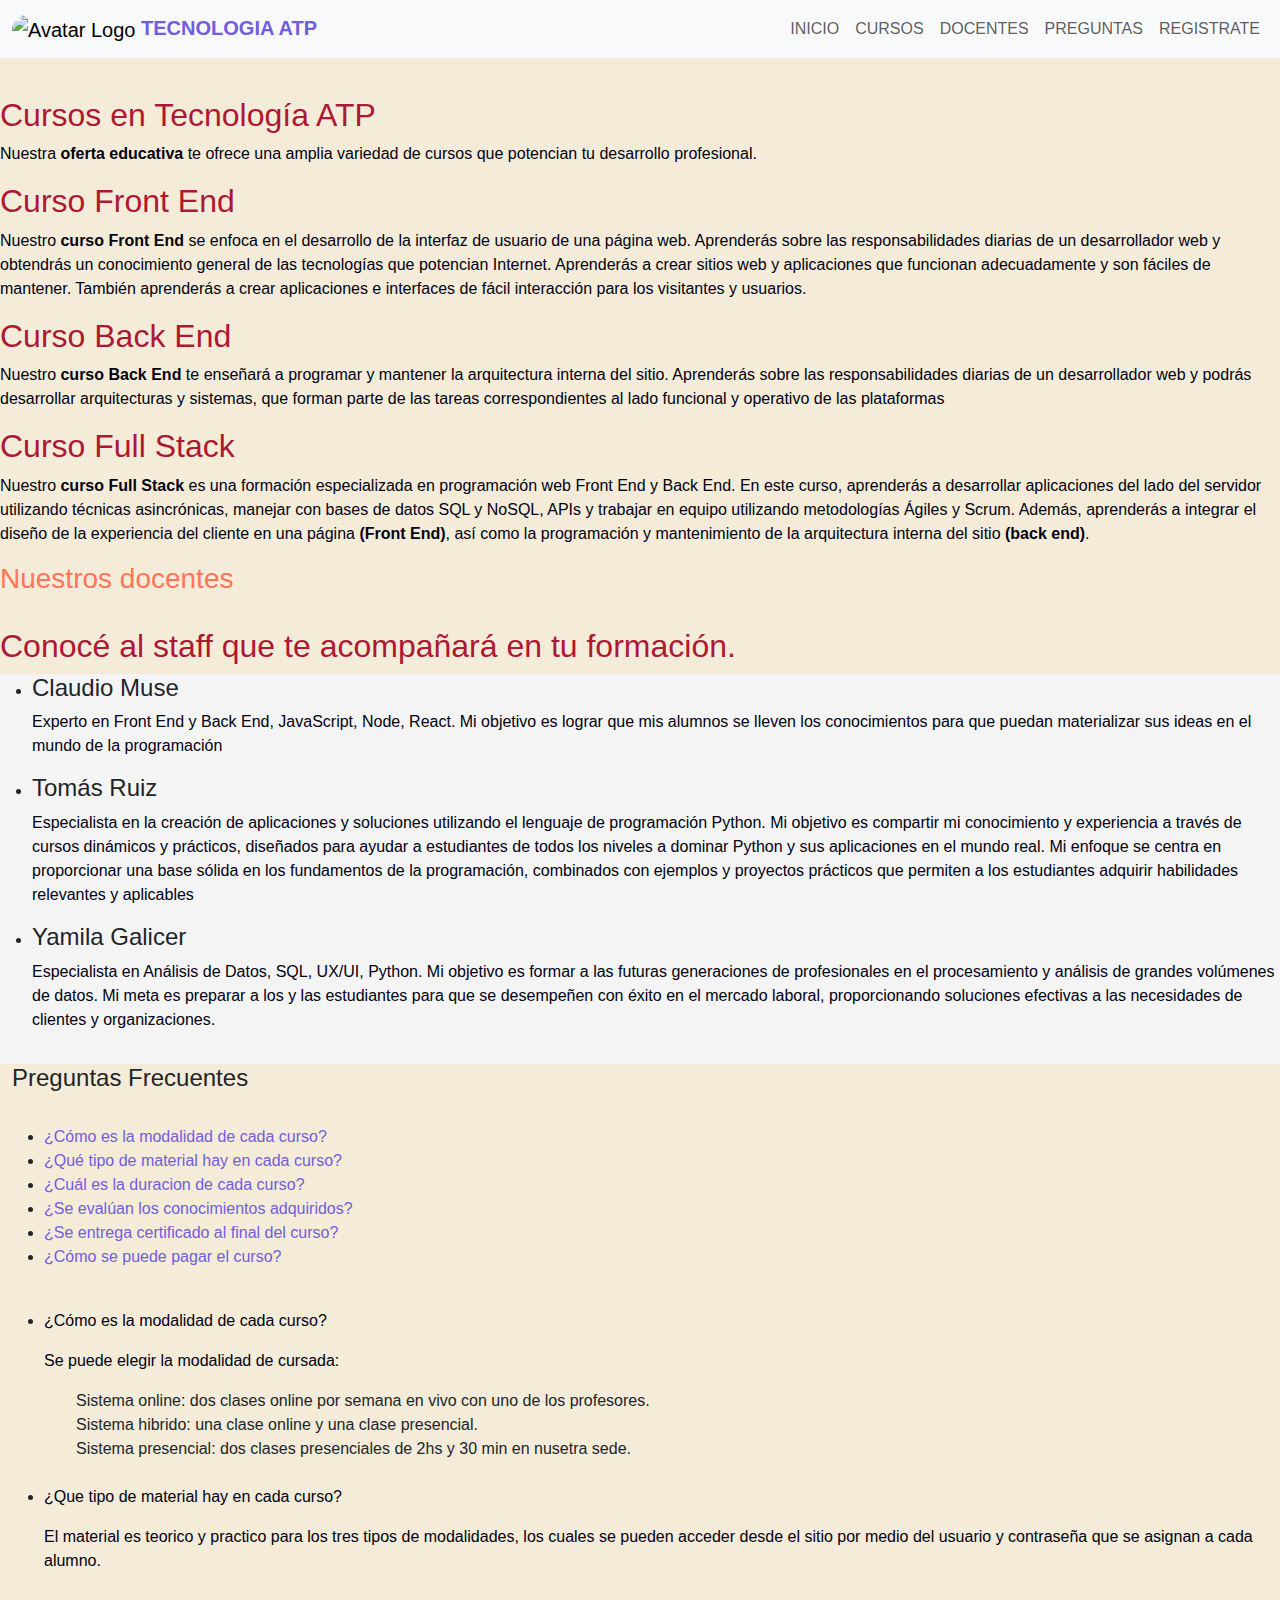
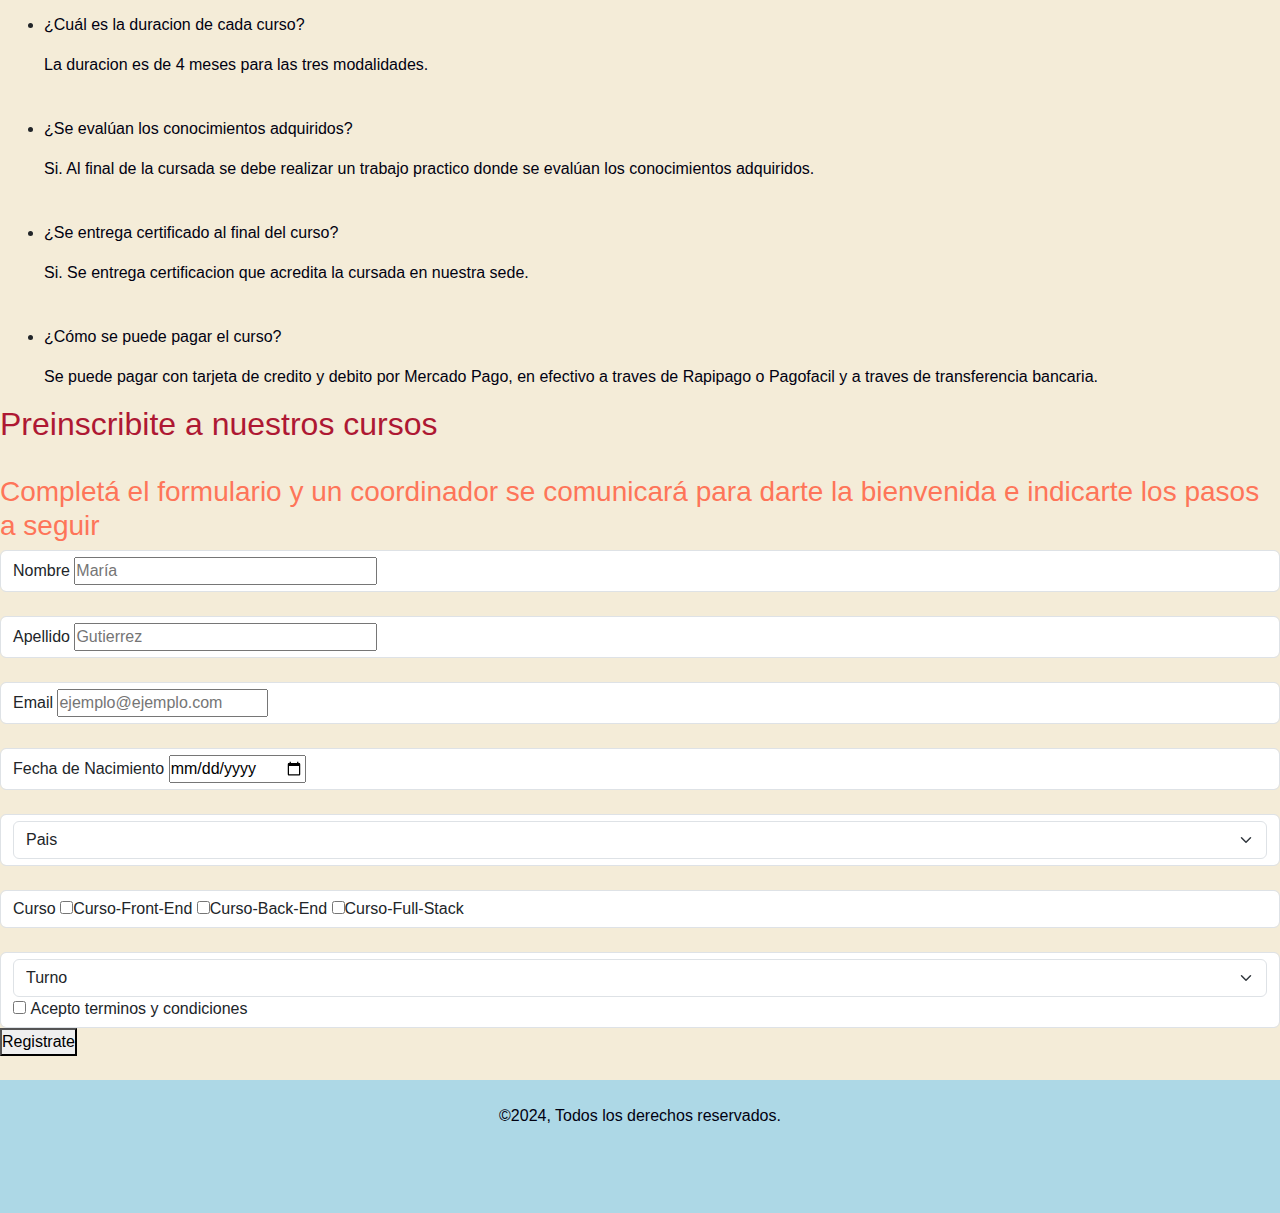
==== index.html @ 26090bb9 "Add files via upload" ====
<!DOCTYPE html>
<html lang="en">
<head>
    <meta charset="UTF-8">
    <meta name="viewport" content="width=device-width, initial-scale=1.0">
    
    <!--Iconos-->
    <link rel="icon" type="image/x-icon" href="./favicon_io/favicon.ico">
    <!--Iconos de Font Awesome-->
    <link rel="stylesheet" href="https://cdnjs.cloudflare.com/ajax/libs/font-awesome/6.5.2/css/all.min.css" integrity="sha512-SnH5WK+bZxgPHs44uWIX+LLJAJ9/2PkPKZ5QiAj6Ta86w+fsb2TkcmfRyVX3pBnMFcV7oQPJkl9QevSCWr3W6A==" crossorigin="anonymous" referrerpolicy="no-referrer" />
    <!--GoogleFonts-->
    <link rel="preconnect" href="https://fonts.googleapis.com">
    <link rel="preconnect" href="https://fonts.gstatic.com" crossorigin>
    <link href="https://fonts.googleapis.com/css2?family=League+Spartan:wght@800&display=swap" rel="stylesheet">
   <!--Bootstrap y JavaScript-->
   <link href="https://cdn.jsdelivr.net/npm/bootstrap@5.3.3/dist/css/bootstrap.min.css" rel="stylesheet">
   <script src="https://cdn.jsdelivr.net/npm/bootstrap@5.3.3/dist/js/bootstrap.bundle.min.js"></script>
   <script src="js/validarForm.js"></script>
    <!--CSS-->
    <link rel="stylesheet" href="css/style.css">
    
    
    
    <title>Tecnologia ATP -Inicio-</title>
</head>
<!--Barra de navegacion-->
<nav class="navbar navbar-expand-sm bg-light navbar-light" >
    <div class="container-fluid">
        <a class="navbar-brand" href="#">
        <img src="./favicon_io/favicon.ico" alt="Avatar Logo" style="width:40px;" class="rounded-pill"> 
        <span class="navbar-text">TECNOLOGIA ATP</span>
        </a>
        <!--Links-->
        <ul class="navbar-nav">
            <li class="nav-item">
              <a class="nav-link" href="#">INICIO</a>
            </li>
            <li class="nav-item">
              <a class="nav-link" href="#Cursos">CURSOS</a>
            </li>
            <li class="nav-item">
              <a class="nav-link" href="#Docentes">DOCENTES</a>
            </li>
            <li class="nav-item">
                <a class="nav-link" href="#Preguntas-frecuentes">PREGUNTAS</a>
            </li>
            <li class="nav-item">
                <a class="nav-link" href="#Registrate">REGISTRATE</a>
            </li>
          </ul>

    </div>
    </nav>
    <br>
    <br>
    <br>
    <br>
   
    <main>
        <section id="Cursos">
            <a name="Cursos"></a>
            <div>
                <h2>Cursos en Tecnología ATP</h2>
                <p>Nuestra <strong>oferta educativa</strong> te ofrece una amplia variedad de cursos que potencian tu desarrollo profesional.</p>
            </div>
            <div>
                <h2>Curso Front End</h2>
                <p>Nuestro <strong>curso Front End</strong> se enfoca en el desarrollo de la interfaz de usuario de una página web. Aprenderás sobre las responsabilidades diarias de un desarrollador web y obtendrás un conocimiento general de las tecnologías que potencian Internet. Aprenderás a crear sitios web y aplicaciones que funcionan adecuadamente y son fáciles de mantener. También aprenderás a crear aplicaciones e interfaces de fácil interacción para los visitantes y usuarios.</p> 
            </div>
            <div>
                <h2>Curso Back End</h2>
                <p>Nuestro <strong>curso Back End</strong> te enseñará a programar y mantener la arquitectura interna del sitio. Aprenderás sobre las responsabilidades diarias de un desarrollador web y podrás desarrollar arquitecturas y sistemas, que forman parte de las tareas correspondientes al lado funcional y operativo de las plataformas</p>
            </div>
            <div>
                <h2>Curso Full Stack</h2>
                <p>Nuestro <strong>curso Full Stack</strong> es una formación especializada en programación web Front End y Back End. En este curso, aprenderás a desarrollar aplicaciones del lado del servidor utilizando técnicas asincrónicas, manejar con bases de datos SQL y NoSQL, APIs y trabajar en equipo utilizando metodologías Ágiles y Scrum. Además, aprenderás a integrar el diseño de la experiencia del cliente en una página <strong>(Front End)</strong>, así como la programación y mantenimiento de la arquitectura interna del sitio <strong>(back end)</strong>.</p>
            </div>
        </section>
        <section id="Docentes">
            <a name="Docentes"></a>
            <h3>Nuestros docentes</h3>
            <br>
            <h2>Conocé al staff que te acompañará en tu formación.</h2>
            <div class="docentes">
            <ul>
                <li>
                    <h4>Claudio Muse</h4>
                    <p>Experto en Front End y Back End, JavaScript, Node, React. Mi objetivo es lograr que mis alumnos se lleven los conocimientos para que puedan materializar sus ideas en el mundo de la programación</p>
                </li>
                <li>
                    <h4>Tomás Ruiz</h4>
                    <p>Especialista en la creación de aplicaciones y soluciones utilizando el lenguaje de programación Python. Mi objetivo es compartir mi conocimiento y experiencia a través de cursos dinámicos y prácticos, diseñados para ayudar a estudiantes de todos los niveles a dominar Python y sus aplicaciones en el mundo real. Mi enfoque se centra en proporcionar una base sólida en los fundamentos de la programación, combinados con ejemplos y proyectos prácticos que permiten a los estudiantes adquirir habilidades relevantes y aplicables</p>
                </li>
                <li>
                    <h4>Yamila Galicer</h4>
                    <p>Especialista en Análisis de Datos, SQL, UX/UI, Python. Mi objetivo es formar a las futuras generaciones de profesionales en el procesamiento y análisis de grandes volúmenes de datos. Mi meta es preparar a los y las estudiantes para que se desempeñen con éxito en el mercado laboral, proporcionando soluciones efectivas a las necesidades de clientes y organizaciones.</p>
                </li>
            </ul>
                </div>
        </section>
        <section id="Preguntas-frecuentes">
            <!-- Preguntas frecuentes-->

    <div class="container-fluid">
        <h4>Preguntas Frecuentes</h4>
        <br>
        <ul>
            <li><a href="#mod">¿Cómo es la modalidad de cada curso?</a></li>
            <li><a href="#mat">¿Qué tipo de material hay en cada curso?</a></li>
            <li><a href="#dur">¿Cuál es la duracion de cada curso?</a></li>
            <li><a href="#ev">¿Se evalúan los conocimientos adquiridos?</a></li>
            <li><a href="#cert">¿Se entrega certificado al final del curso?</a></li>
            <li><a href="#pago">¿Cómo se puede pagar el curso?</a></li>

        </ul>
    </div>
    <br>
    <div class="container-fluid">
        <ul>
            <li><p id="mod">¿Cómo es la modalidad de cada curso?</p>
                <p>Se puede elegir la modalidad de cursada: </p>
                <ul>Sistema online: dos clases online por semana en vivo con uno de los profesores.</ul>
                <ul>Sistema hibrido: una clase online y una clase presencial. </ul>
                <ul>Sistema presencial: dos clases presenciales de 2hs y 30 min en nusetra sede.</ul>
            </li>
            <br>
            <li><p id="mat">¿Que tipo de material hay en cada curso?</p>
                <p>El material es teorico y practico para los tres tipos de modalidades, 
                    los cuales se pueden acceder desde el sitio por medio del usuario y contraseña
                    que se asignan a cada alumno.</p>
            </li>
            <br>
            <li><p id="dur">¿Cuál es la duracion de cada curso?</p>
                <p>La duracion es de 4 meses para las tres modalidades.</p>
            </li>
            <br>
            <li><p id="ev">¿Se evalúan los conocimientos adquiridos?</p>
                <p>Si. Al final de la cursada se debe realizar un trabajo practico
                   donde se evalúan los conocimientos adquiridos.</p>
            </li>
            <br>
            <li><p id="cert">¿Se entrega certificado al final del curso?</p>
                <p>Si. Se entrega certificacion que acredita la cursada en nuestra sede.</p>
            </li>
            <br>
            <li><p id="pago">¿Cómo se puede pagar el curso?</p>
                <p>Se puede pagar con tarjeta de credito y debito por Mercado Pago, en efectivo
                   a traves de Rapipago o Pagofacil y a traves de transferencia bancaria.</p>
            </li>
        </ul>
    </div>
        </section>
        <section id="Registrate">
            <a name="Registrate"></a>
            <h2>Preinscribite a nuestros cursos</h2>
            <br>
            <h3>Completá el formulario y un coordinador se comunicará para darte la bienvenida e indicarte los pasos a seguir</h3>
            <form action="#" id="formregister" method="GET" novalidate>
                <div class="form-control">
                    <label for="firstname">Nombre</label>
                    <input size="30" type="text" name="firstname" id="firstname" placeholder="María" required>
                   </div>
                    <div class="error" id="error-firstname"></div>
                        <br>
                    <div class="form-control">
                        <label>Apellido</label>
                        <input size="30" type="text" name="lastname" id="lastname" placeholder="Gutierrez" required>
                       </div>
                       <div class="error" id="error-lastname" ></div>
                <br>
                       <div class="form-control">
                           <label>Email</label>
                           <input type="email" name="email" id="email" placeholder="ejemplo@ejemplo.com" required>
                       </div>
                       <div class="error" id="error-email"></div>
                <br>
                       <div class="form-control">
                        <label id="birthdate">Fecha de Nacimiento</label>
                        <input type="date" name="birthdate" id="birthdate" required>
                       </div>
                       <div class="error" id="error-birthdate"></div>
                           <br>
                       <div class="form-control">
                           <select name="country" id="country" class="form-select">
                           <option value="">Pais</option>
                           <option value="AR">Argentina</option>
                           <option value="BO">Bolivia</option>
                           <option value="BR">Brasil</option>
                           <option value="CH">Chile</option>
                           <option value="CO">Colombia</option>
                           <option value="EC">Ecuador</option>
                           <option value="PY">Paraguay</option>
                           <option value="PE">Peru</option>
                           <option value="UY">Uruguay</option>
                           <option value="VE">Venezuela</option>
                       </select>
                       </div>
                           <br>
                       <div class="form-control">
                        <label id="course">Curso</label>
                        <input type="checkbox" name="Curso-Front-End" value="1">Curso-Front-End
                        <input type="checkbox" name="Curso-Back-End" value="2">Curso-Back-End
                        <input type="checkbox" name="Curso-Full-Stack" value="3">Curso-Full-Stack
                       </div>
                       <div class="error" id="error-course"></div>  
                    </div>
                <br>
                    <div class="form-control">
                        <select name="turno" id="turno" class="form-select">
                        <option value="">Turno</option>
                        <option value="mañana">mañana</option>
                        <option value="tarde">tarde</option>
                        <option value="noche">noche</option>
                    </div>
                            <br>
                    <div class="form-control">
                        <label id="consulta">Consulta</label>
                        <textarea name="comentario" rows="10" cols="40">Escribe tu consulta...</textarea>
                        </div>
                       <div class="form-terms">
                           <div class="terms">
                               <input type="checkbox" id="terms">
                               <label for="terms">Acepto terminos y condiciones</label>
                           </div>
                       </div>
                       <button type="submit">Registrate</button>
            </form>
        </section>
    </main>

    <br>
<!--Footer-->

<footer class="footer">
    <br>
<div class="footer-content">
    <p>&copy;2024, Todos los derechos reservados.</p>
</div>  
<!-- Iconos de las redes sociales-->                
    <div class="footer-icons">
        <ul>
        <!--Facebook-->
        <i class="fa-brands fa-facebook"></i>
        <!--Whatsapp-->   
        <i class="fa-brands fa-whatsapp"></i>
        <!--Twitter-->
        <i class="fa-brands fa-twitter"></i>
        <!--Instagram-->
        <i class="fa-brands fa-instagram"></i>
        </ul>
    </div>


</footer>

</body>
</html>
---- css/style.css ----
:root{
    --bg-color:#f4ecd8;
    --primary-color:#725cdf ;
    --secondary-color:#010111;
    --third-color:#ae1833;
    --third-bis-color:#fe7559;
    --bg-input-color:#f4f4f4;
}

body{
    background-color: #f4ecd8;
}

*{
    margin: 0;
    padding: 0;
    box-sizing: border-box;
    font-family: Roboto, 'Open Sans', sans-serif;
}
a{
    text-decoration: none;
    color:#725cdf;
}
h1{
    background-color: #f4f4f4;
    color:#010111;
    font-size: 2vb;
    .league-spartan-<uniquifier> {
        font-family: "League Spartan", sans-serif;
        font-optical-sizing: auto;
        font-weight: 800;
        font-style: normal;
      }
}
h2{
    color:#ae1833;
}
h3{
    color:#fe7559;
}
p{
    color:#010111;
}
.docentes{
    display: flex;
    list-style:none;
    gap: 60px;
    flex-wrap:wrap;
    background-color:#f4f4f4;
}

/* Estilos aplicados al header-navbar */

.navbar{
  position: fixed;
  top: 0;
  width: 100%;
}

.navbar-text{
    text-decoration: none;
    color:#725cdf !important;
    text-align: left;
    font-weight: bold;
    
}

/* Estilos que se aplican al footer */

.footer {
    background-color: lightblue;
    
}

.footer-content {
    display:flex;
    justify-content: center; 
    align-items: center;
    
}

.footer-icons {
    
    display:flex;
    justify-content: center; 
    align-items: center;
    font-size: 35px;
    
}
.fa-brands {
    margin-left: 10px;
    margin-right: 10px;

}
 /* Colores de los iconos del footer*/

 .fa-facebook {
    color: blue;
}

.fa-whatsapp {
    color: green;
    
}

.fa-twitter {
    color: blue;
}

.fa-instagram {
    background: #d6249f;
    background: radial-gradient(circle at 30% 107%, #fdf497 0%, #fdf497 5%, #fd5949 45%,#d6249f 60%,#285AEB 90%);
    background-clip: text;
    -webkit-text-fill-color: transparent;
}
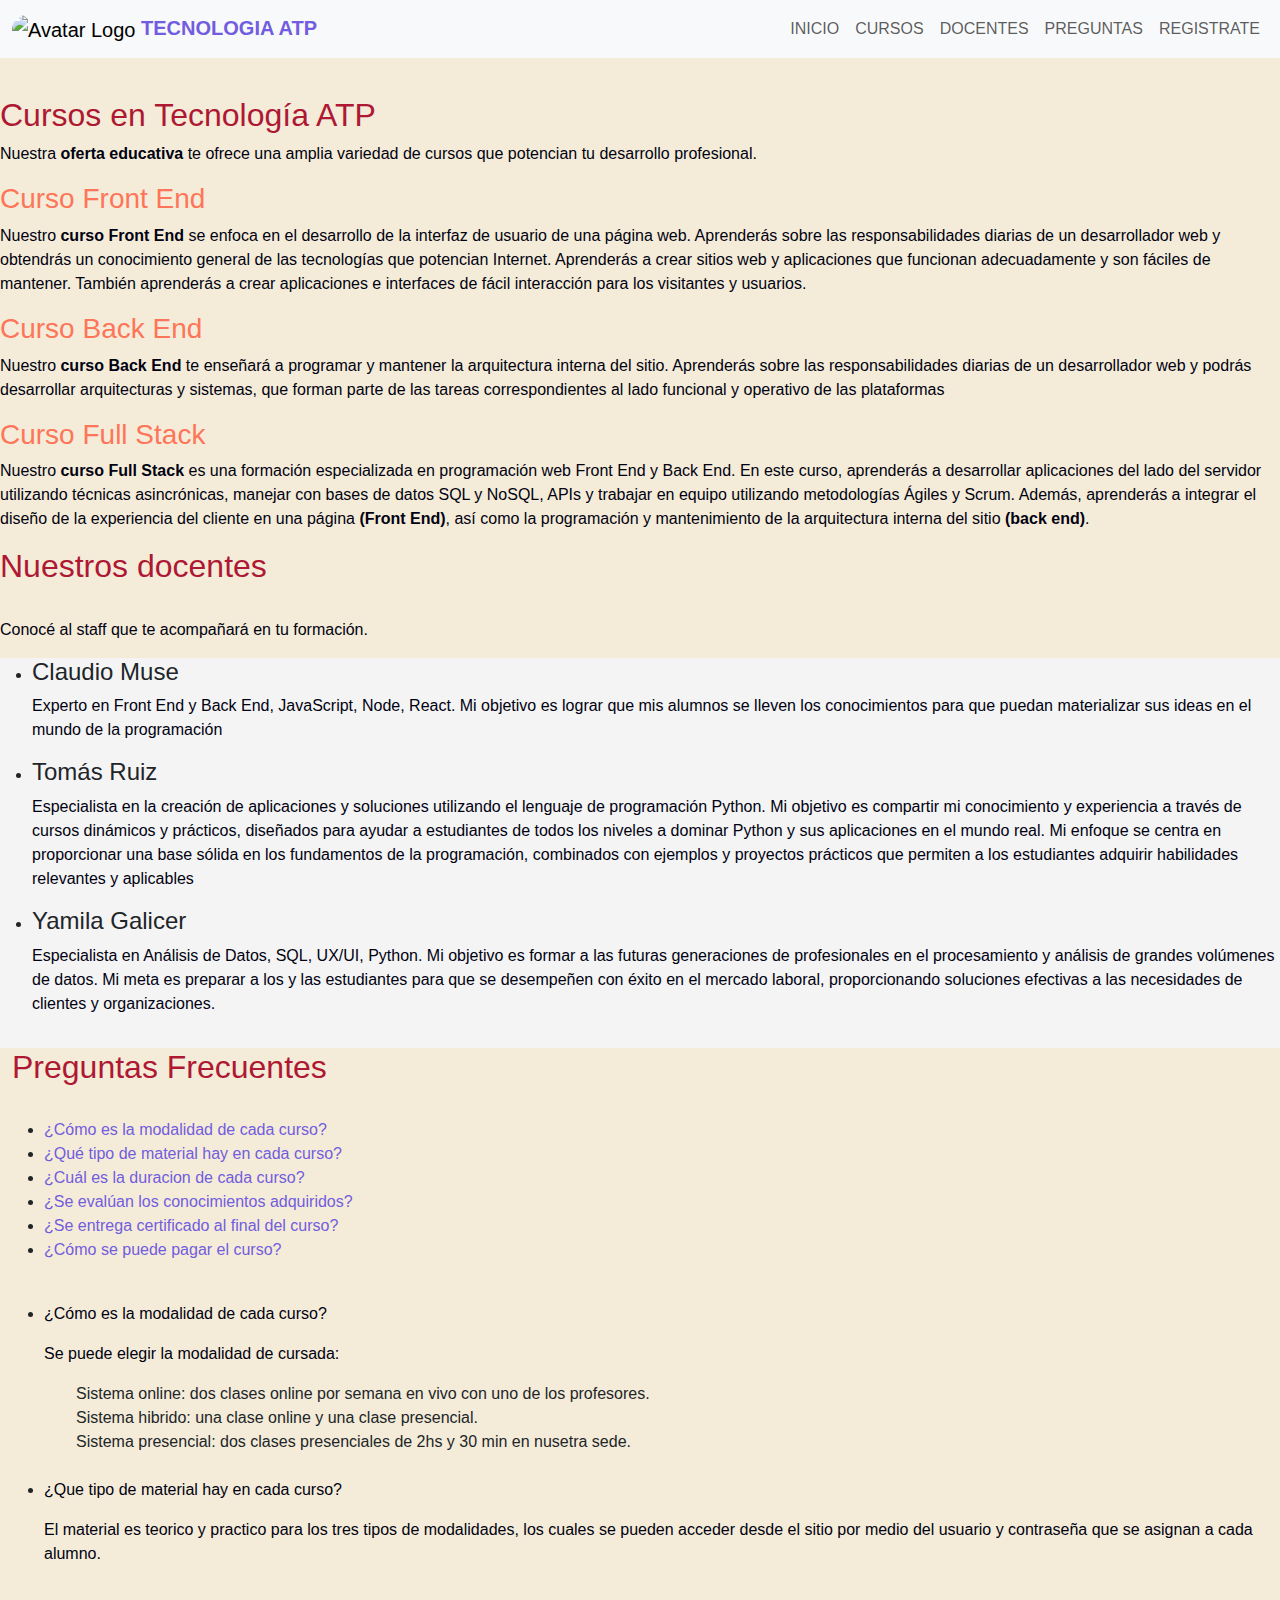
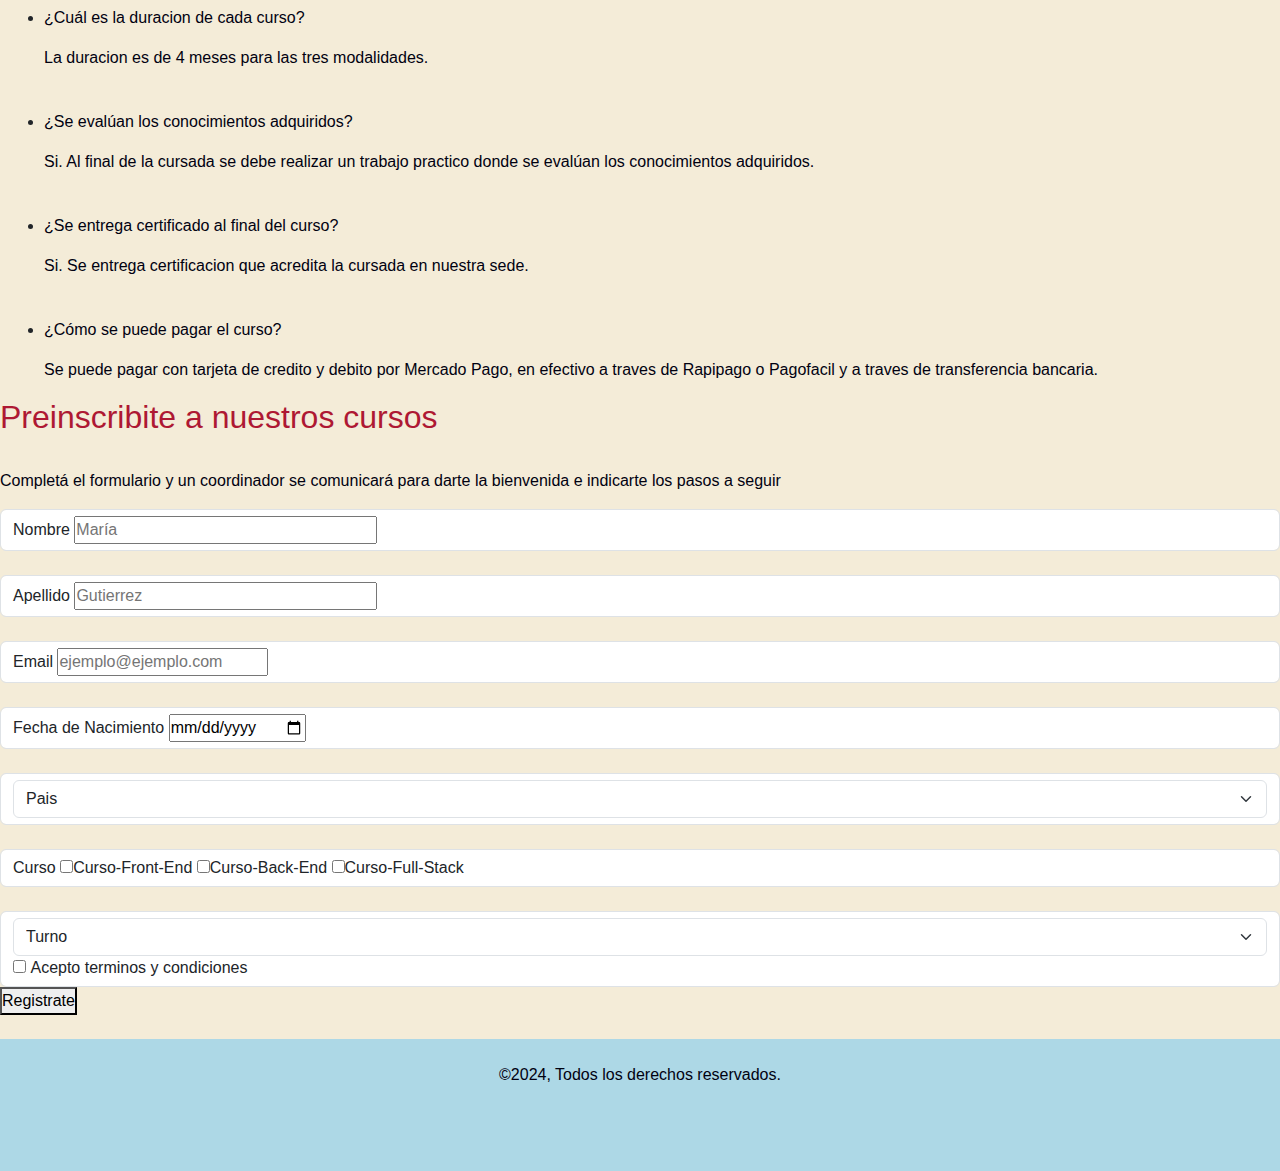
==== commit 4a00de86: "Update index.html" ====
--- a/index.html
+++ b/index.html
@@ -64,23 +64,23 @@
                 <p>Nuestra <strong>oferta educativa</strong> te ofrece una amplia variedad de cursos que potencian tu desarrollo profesional.</p>
             </div>
             <div>
-                <h2>Curso Front End</h2>
+                <h3>Curso Front End</h3>
                 <p>Nuestro <strong>curso Front End</strong> se enfoca en el desarrollo de la interfaz de usuario de una página web. Aprenderás sobre las responsabilidades diarias de un desarrollador web y obtendrás un conocimiento general de las tecnologías que potencian Internet. Aprenderás a crear sitios web y aplicaciones que funcionan adecuadamente y son fáciles de mantener. También aprenderás a crear aplicaciones e interfaces de fácil interacción para los visitantes y usuarios.</p> 
             </div>
             <div>
-                <h2>Curso Back End</h2>
+                <h3>Curso Back End</h3>
                 <p>Nuestro <strong>curso Back End</strong> te enseñará a programar y mantener la arquitectura interna del sitio. Aprenderás sobre las responsabilidades diarias de un desarrollador web y podrás desarrollar arquitecturas y sistemas, que forman parte de las tareas correspondientes al lado funcional y operativo de las plataformas</p>
             </div>
             <div>
-                <h2>Curso Full Stack</h2>
+                <h3>Curso Full Stack</h3>
                 <p>Nuestro <strong>curso Full Stack</strong> es una formación especializada en programación web Front End y Back End. En este curso, aprenderás a desarrollar aplicaciones del lado del servidor utilizando técnicas asincrónicas, manejar con bases de datos SQL y NoSQL, APIs y trabajar en equipo utilizando metodologías Ágiles y Scrum. Además, aprenderás a integrar el diseño de la experiencia del cliente en una página <strong>(Front End)</strong>, así como la programación y mantenimiento de la arquitectura interna del sitio <strong>(back end)</strong>.</p>
             </div>
         </section>
         <section id="Docentes">
             <a name="Docentes"></a>
-            <h3>Nuestros docentes</h3>
-            <br>
-            <h2>Conocé al staff que te acompañará en tu formación.</h2>
+            <h2>Nuestros docentes</h2>
+            <br>
+            <p>Conocé al staff que te acompañará en tu formación.</p>
             <div class="docentes">
             <ul>
                 <li>
@@ -102,7 +102,7 @@
             <!-- Preguntas frecuentes-->
 
     <div class="container-fluid">
-        <h4>Preguntas Frecuentes</h4>
+        <h2>Preguntas Frecuentes</h2>
         <br>
         <ul>
             <li><a href="#mod">¿Cómo es la modalidad de cada curso?</a></li>
@@ -154,7 +154,7 @@
             <a name="Registrate"></a>
             <h2>Preinscribite a nuestros cursos</h2>
             <br>
-            <h3>Completá el formulario y un coordinador se comunicará para darte la bienvenida e indicarte los pasos a seguir</h3>
+            <p>Completá el formulario y un coordinador se comunicará para darte la bienvenida e indicarte los pasos a seguir</p>
             <form action="#" id="formregister" method="GET" novalidate>
                 <div class="form-control">
                     <label for="firstname">Nombre</label>
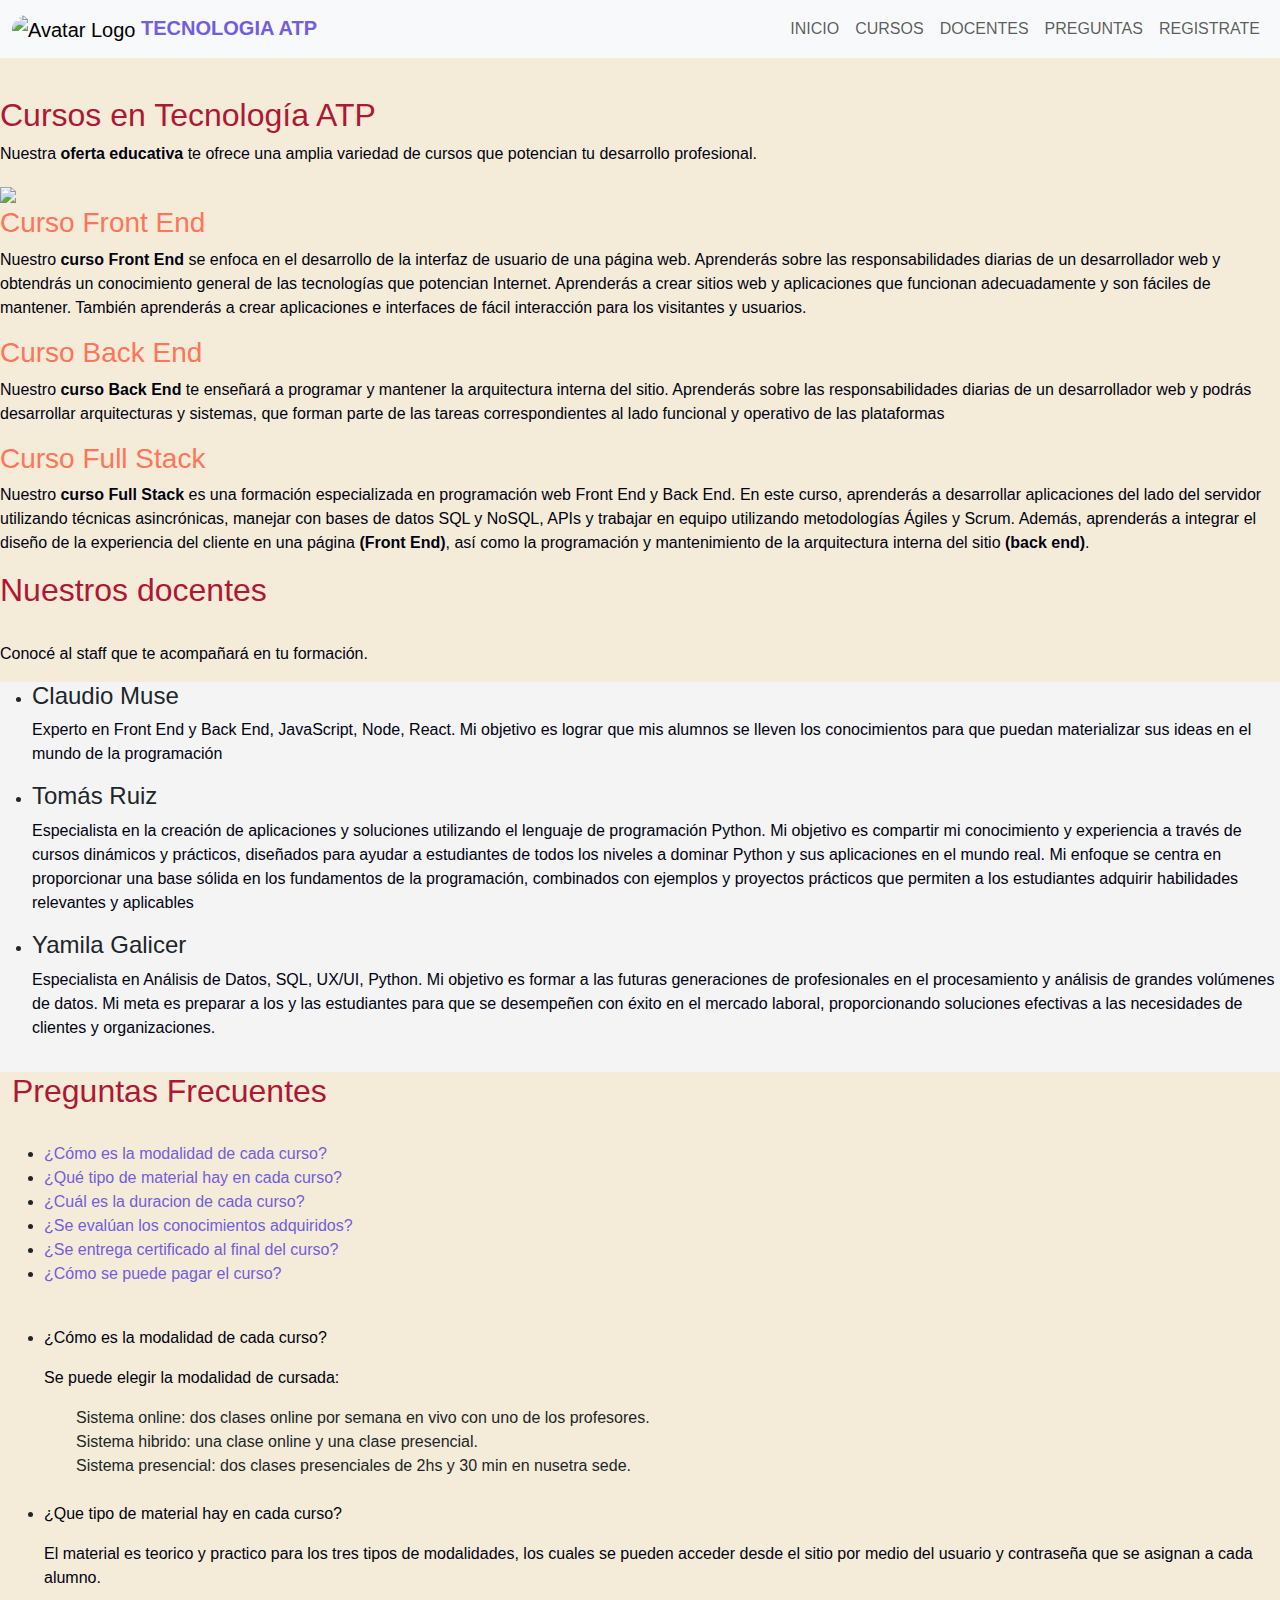
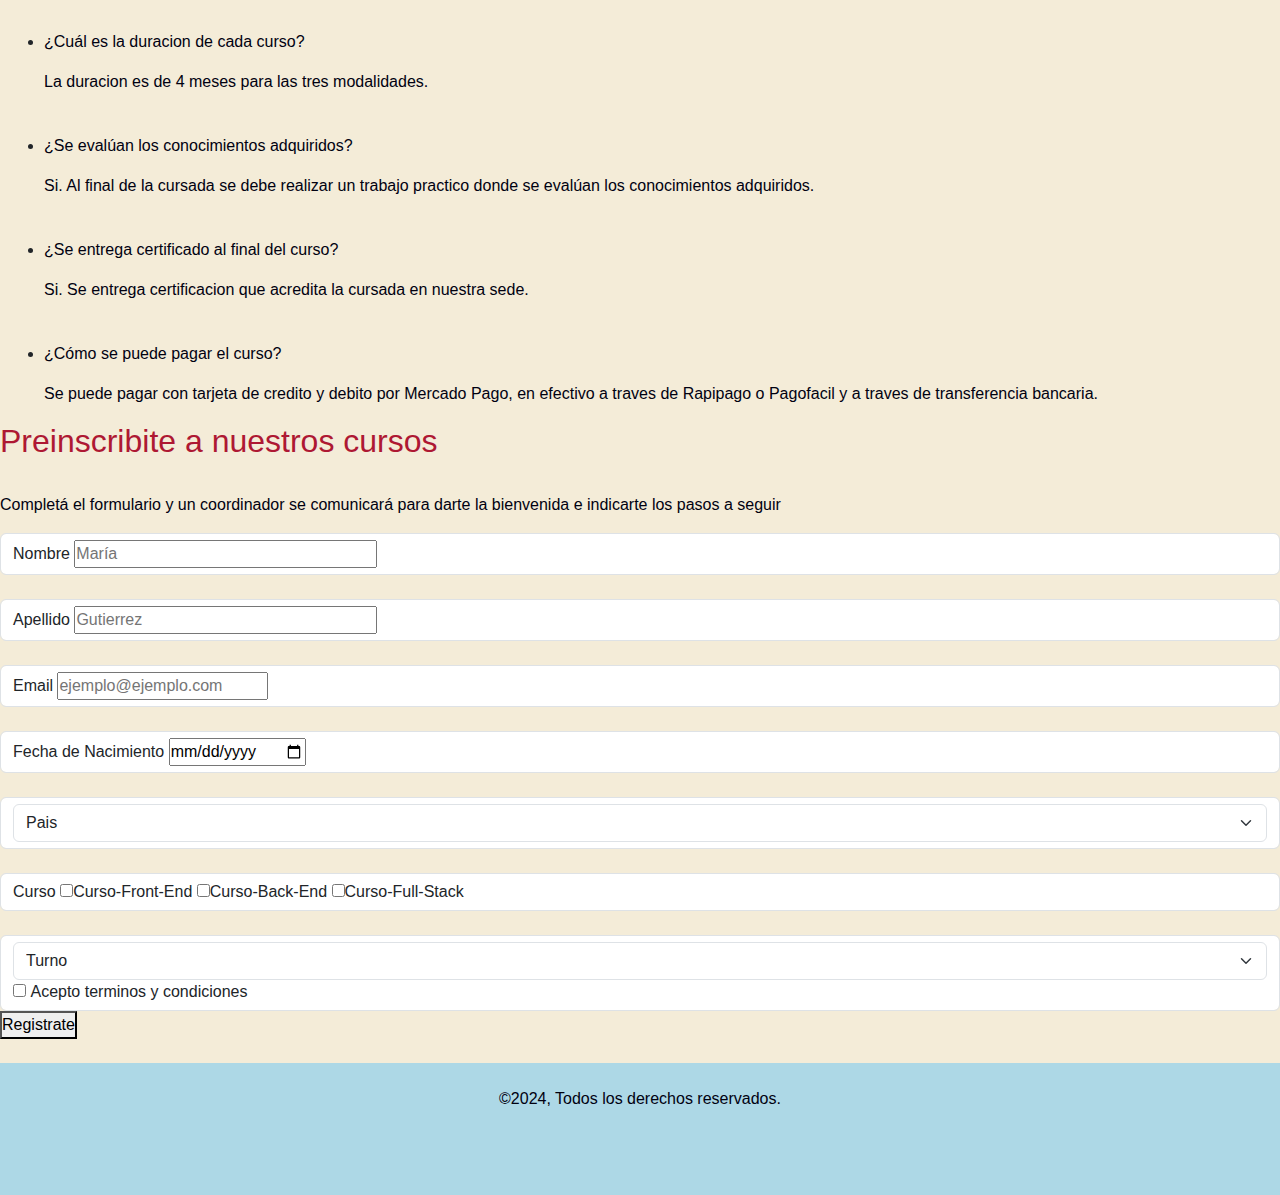
==== commit 488698c7: "Update index.html" ====
--- a/index.html
+++ b/index.html
@@ -62,6 +62,7 @@
             <div>
                 <h2>Cursos en Tecnología ATP</h2>
                 <p>Nuestra <strong>oferta educativa</strong> te ofrece una amplia variedad de cursos que potencian tu desarrollo profesional.</p>
+                <img src="https://cdn.pixabay.com/photo/2017/07/31/11/09/computer-2557299_1280.jpg"
             </div>
             <div>
                 <h3>Curso Front End</h3>
--- a/css/style.css
+++ b/css/style.css
@@ -12,7 +12,6 @@
 }
 
 *{
-    margin: 0;
     padding: 0;
     box-sizing: border-box;
     font-family: Roboto, 'Open Sans', sans-serif;
@@ -41,12 +40,25 @@
 p{
     color:#010111;
 }
+
+.cursos{
+    background-color:#f4ecd8;
+}
+
 .docentes{
     display: flex;
     list-style:none;
     gap: 60px;
     flex-wrap:wrap;
     background-color:#f4f4f4;
+}
+
+.preguntas-frecuentes{
+    background-color:#f4ecd8
+}
+
+.registrate{
+    background-color:#f4f4f4
 }
 
 /* Estilos aplicados al header-navbar */
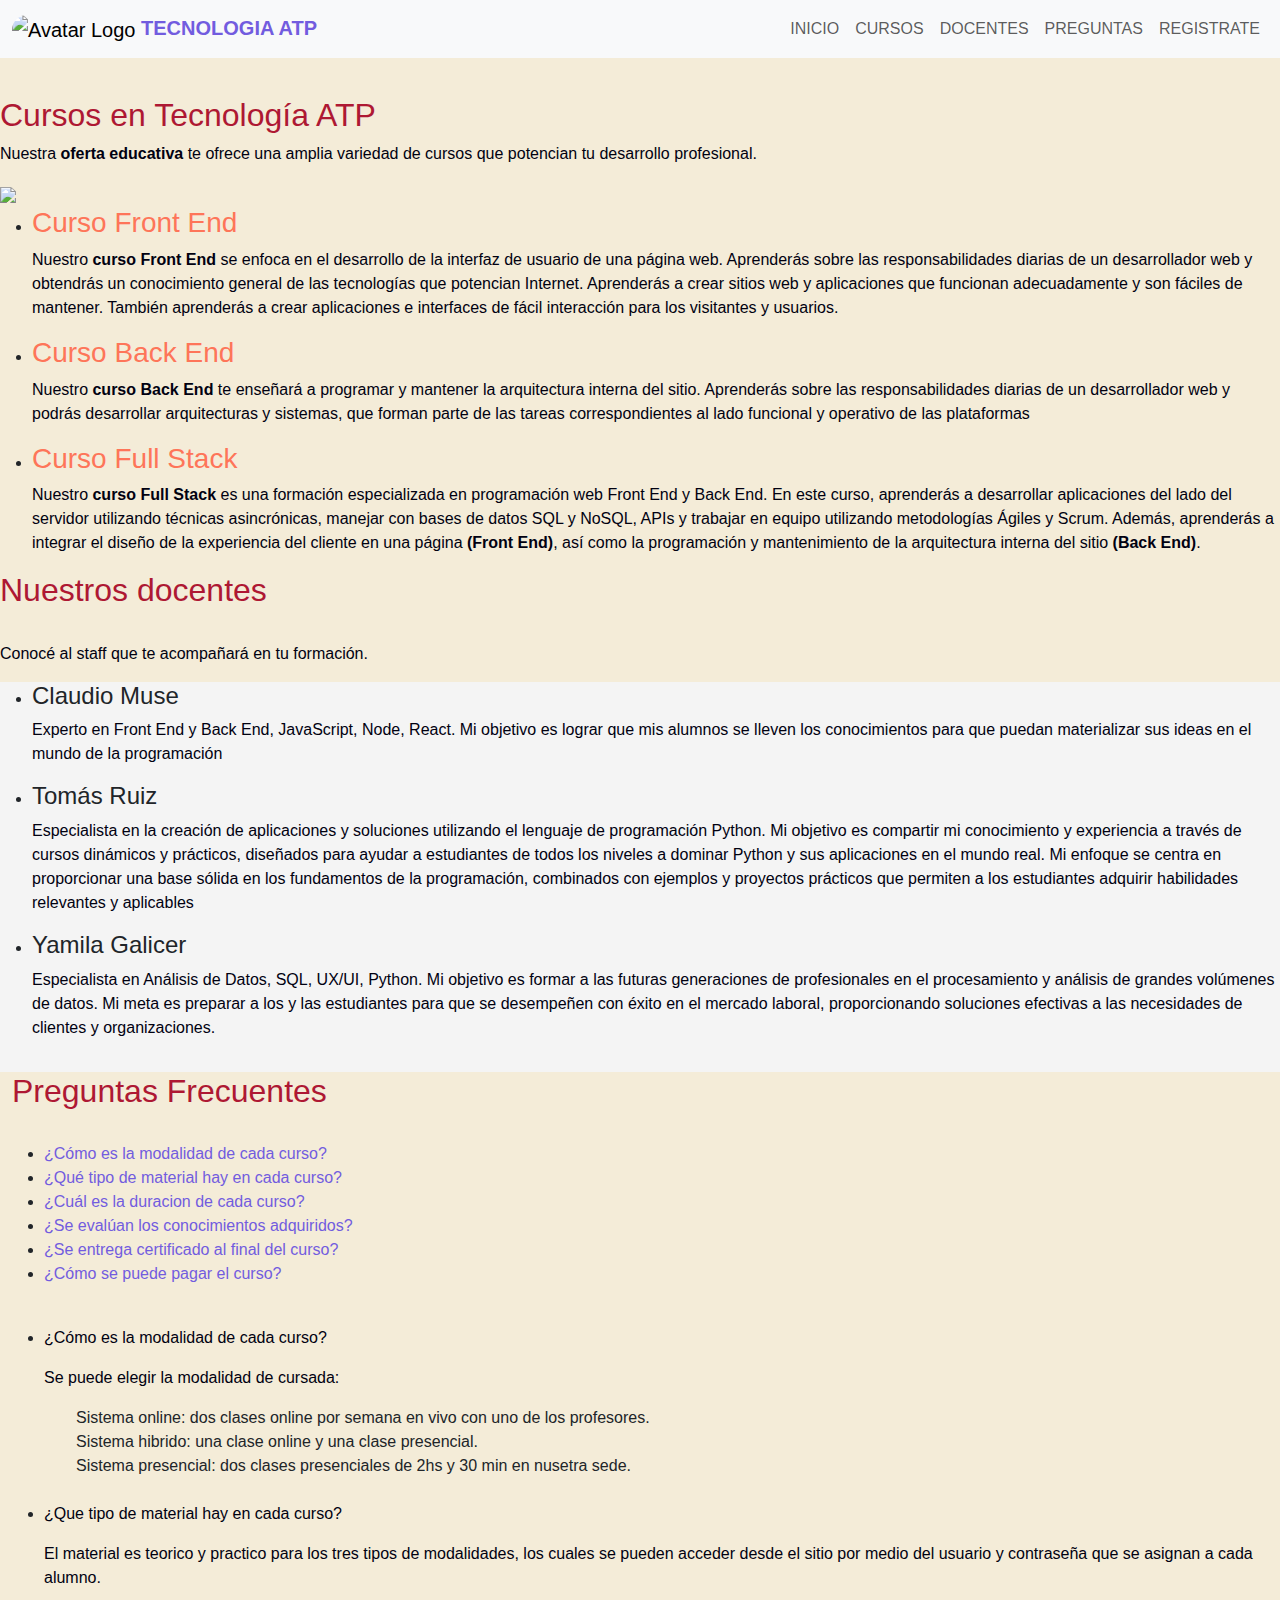
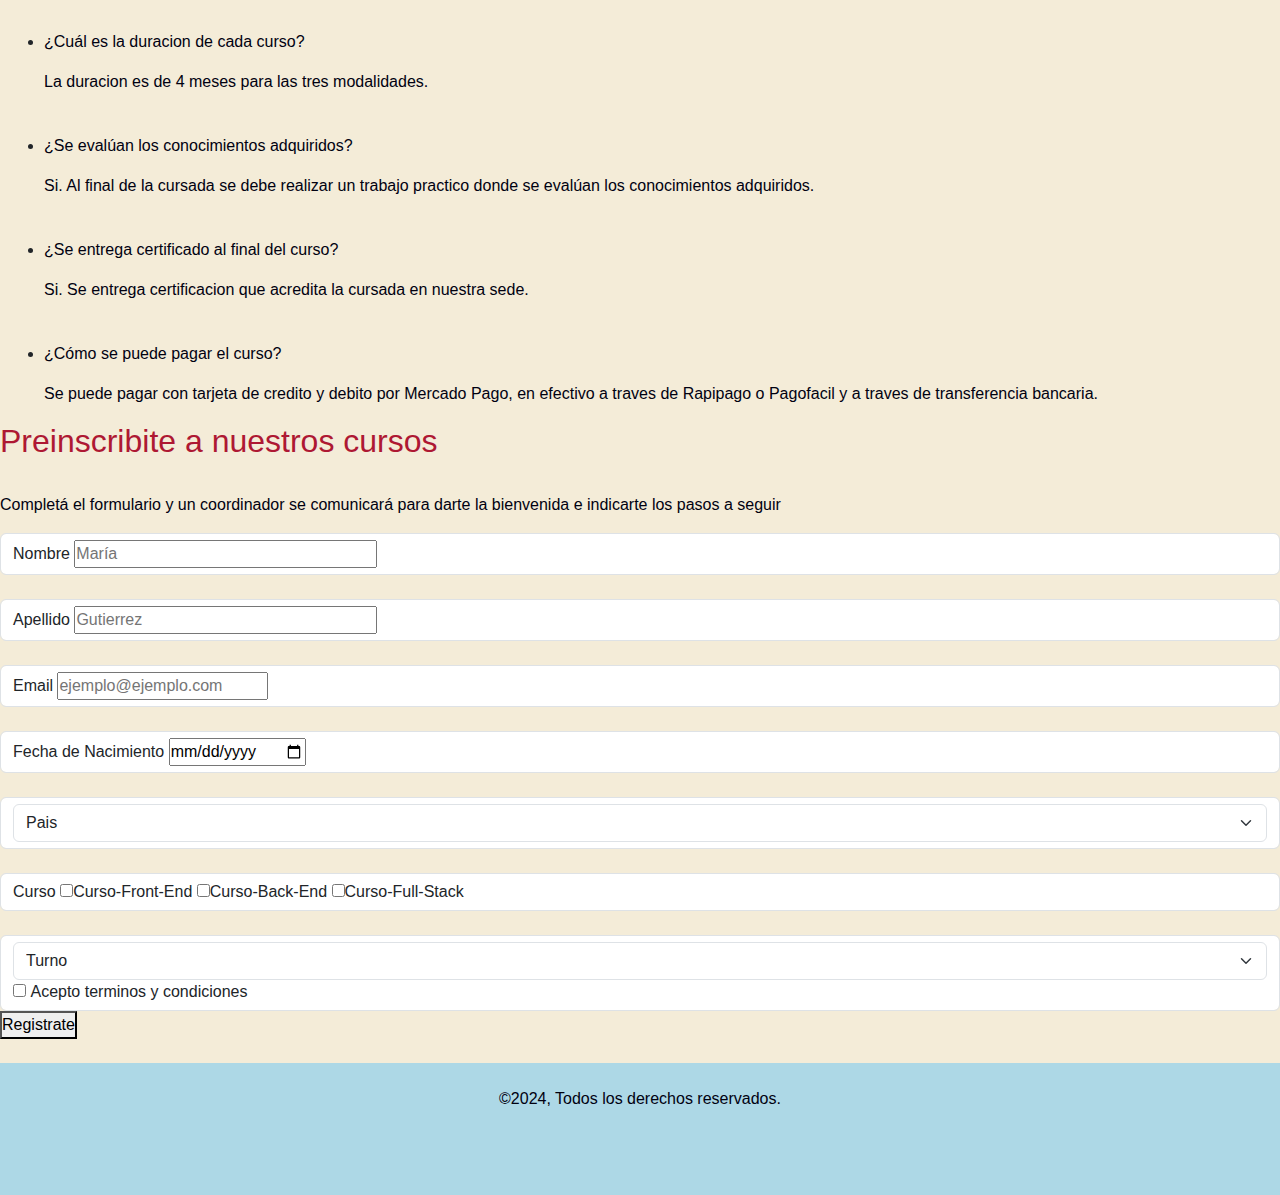
==== commit faa0fb04: "Add files via upload" ====
--- a/index.html
+++ b/index.html
@@ -15,12 +15,8 @@
    <!--Bootstrap y JavaScript-->
    <link href="https://cdn.jsdelivr.net/npm/bootstrap@5.3.3/dist/css/bootstrap.min.css" rel="stylesheet">
    <script src="https://cdn.jsdelivr.net/npm/bootstrap@5.3.3/dist/js/bootstrap.bundle.min.js"></script>
-   <script src="js/validarForm.js"></script>
     <!--CSS-->
     <link rel="stylesheet" href="css/style.css">
-    
-    
-    
     <title>Tecnologia ATP -Inicio-</title>
 </head>
 <!--Barra de navegacion-->
@@ -62,19 +58,23 @@
             <div>
                 <h2>Cursos en Tecnología ATP</h2>
                 <p>Nuestra <strong>oferta educativa</strong> te ofrece una amplia variedad de cursos que potencian tu desarrollo profesional.</p>
-                <img src="https://cdn.pixabay.com/photo/2017/07/31/11/09/computer-2557299_1280.jpg"
-            </div>
-            <div>
-                <h3>Curso Front End</h3>
-                <p>Nuestro <strong>curso Front End</strong> se enfoca en el desarrollo de la interfaz de usuario de una página web. Aprenderás sobre las responsabilidades diarias de un desarrollador web y obtendrás un conocimiento general de las tecnologías que potencian Internet. Aprenderás a crear sitios web y aplicaciones que funcionan adecuadamente y son fáciles de mantener. También aprenderás a crear aplicaciones e interfaces de fácil interacción para los visitantes y usuarios.</p> 
-            </div>
-            <div>
-                <h3>Curso Back End</h3>
-                <p>Nuestro <strong>curso Back End</strong> te enseñará a programar y mantener la arquitectura interna del sitio. Aprenderás sobre las responsabilidades diarias de un desarrollador web y podrás desarrollar arquitecturas y sistemas, que forman parte de las tareas correspondientes al lado funcional y operativo de las plataformas</p>
-            </div>
-            <div>
-                <h3>Curso Full Stack</h3>
-                <p>Nuestro <strong>curso Full Stack</strong> es una formación especializada en programación web Front End y Back End. En este curso, aprenderás a desarrollar aplicaciones del lado del servidor utilizando técnicas asincrónicas, manejar con bases de datos SQL y NoSQL, APIs y trabajar en equipo utilizando metodologías Ágiles y Scrum. Además, aprenderás a integrar el diseño de la experiencia del cliente en una página <strong>(Front End)</strong>, así como la programación y mantenimiento de la arquitectura interna del sitio <strong>(back end)</strong>.</p>
+                <img src="https://cdn.pixabay.com/photo/2017/07/31/11/09/computer-2557299_1280.jpg">
+            </div>
+            <div class="cursos">
+                <ul>
+                    <li>
+                        <h3>Curso Front End</h3>
+                        <p>Nuestro <strong>curso Front End</strong> se enfoca en el desarrollo de la interfaz de usuario de una página web. Aprenderás sobre las responsabilidades diarias de un desarrollador web y obtendrás un conocimiento general de las tecnologías que potencian Internet. Aprenderás a crear sitios web y aplicaciones que funcionan adecuadamente y son fáciles de mantener. También aprenderás a crear aplicaciones e interfaces de fácil interacción para los visitantes y usuarios.</p> 
+                    </li>
+                    <li>
+                        <h3>Curso Back End</h3>
+                        <p>Nuestro <strong>curso Back End</strong> te enseñará a programar y mantener la arquitectura interna del sitio. Aprenderás sobre las responsabilidades diarias de un desarrollador web y podrás desarrollar arquitecturas y sistemas, que forman parte de las tareas correspondientes al lado funcional y operativo de las plataformas</p>
+                    </li>
+                    <li>
+                        <h3>Curso Full Stack</h3>
+                        <p>Nuestro <strong>curso Full Stack</strong> es una formación especializada en programación web Front End y Back End. En este curso, aprenderás a desarrollar aplicaciones del lado del servidor utilizando técnicas asincrónicas, manejar con bases de datos SQL y NoSQL, APIs y trabajar en equipo utilizando metodologías Ágiles y Scrum. Además, aprenderás a integrar el diseño de la experiencia del cliente en una página <strong>(Front End)</strong>, así como la programación y mantenimiento de la arquitectura interna del sitio <strong>(Back End)</strong>.</p>
+                    </li>
+                </ul>
             </div>
         </section>
         <section id="Docentes">
@@ -83,73 +83,73 @@
             <br>
             <p>Conocé al staff que te acompañará en tu formación.</p>
             <div class="docentes">
-            <ul>
-                <li>
-                    <h4>Claudio Muse</h4>
-                    <p>Experto en Front End y Back End, JavaScript, Node, React. Mi objetivo es lograr que mis alumnos se lleven los conocimientos para que puedan materializar sus ideas en el mundo de la programación</p>
-                </li>
-                <li>
-                    <h4>Tomás Ruiz</h4>
-                    <p>Especialista en la creación de aplicaciones y soluciones utilizando el lenguaje de programación Python. Mi objetivo es compartir mi conocimiento y experiencia a través de cursos dinámicos y prácticos, diseñados para ayudar a estudiantes de todos los niveles a dominar Python y sus aplicaciones en el mundo real. Mi enfoque se centra en proporcionar una base sólida en los fundamentos de la programación, combinados con ejemplos y proyectos prácticos que permiten a los estudiantes adquirir habilidades relevantes y aplicables</p>
-                </li>
-                <li>
-                    <h4>Yamila Galicer</h4>
-                    <p>Especialista en Análisis de Datos, SQL, UX/UI, Python. Mi objetivo es formar a las futuras generaciones de profesionales en el procesamiento y análisis de grandes volúmenes de datos. Mi meta es preparar a los y las estudiantes para que se desempeñen con éxito en el mercado laboral, proporcionando soluciones efectivas a las necesidades de clientes y organizaciones.</p>
-                </li>
-            </ul>
-                </div>
+                <ul>
+                    <li>
+                        <h4>Claudio Muse</h4>
+                        <p>Experto en Front End y Back End, JavaScript, Node, React. Mi objetivo es lograr que mis alumnos se lleven los conocimientos para que puedan materializar sus ideas en el mundo de la programación</p>
+                    </li>
+                    <li>
+                        <h4>Tomás Ruiz</h4>
+                        <p>Especialista en la creación de aplicaciones y soluciones utilizando el lenguaje de programación Python. Mi objetivo es compartir mi conocimiento y experiencia a través de cursos dinámicos y prácticos, diseñados para ayudar a estudiantes de todos los niveles a dominar Python y sus aplicaciones en el mundo real. Mi enfoque se centra en proporcionar una base sólida en los fundamentos de la programación, combinados con ejemplos y proyectos prácticos que permiten a los estudiantes adquirir habilidades relevantes y aplicables</p>
+                    </li>
+                    <li>
+                        <h4>Yamila Galicer</h4>
+                        <p>Especialista en Análisis de Datos, SQL, UX/UI, Python. Mi objetivo es formar a las futuras generaciones de profesionales en el procesamiento y análisis de grandes volúmenes de datos. Mi meta es preparar a los y las estudiantes para que se desempeñen con éxito en el mercado laboral, proporcionando soluciones efectivas a las necesidades de clientes y organizaciones.</p>
+                    </li>
+                </ul>
+            </div>
         </section>
         <section id="Preguntas-frecuentes">
             <!-- Preguntas frecuentes-->
 
-    <div class="container-fluid">
-        <h2>Preguntas Frecuentes</h2>
-        <br>
-        <ul>
-            <li><a href="#mod">¿Cómo es la modalidad de cada curso?</a></li>
-            <li><a href="#mat">¿Qué tipo de material hay en cada curso?</a></li>
-            <li><a href="#dur">¿Cuál es la duracion de cada curso?</a></li>
-            <li><a href="#ev">¿Se evalúan los conocimientos adquiridos?</a></li>
-            <li><a href="#cert">¿Se entrega certificado al final del curso?</a></li>
-            <li><a href="#pago">¿Cómo se puede pagar el curso?</a></li>
-
-        </ul>
-    </div>
-    <br>
-    <div class="container-fluid">
-        <ul>
-            <li><p id="mod">¿Cómo es la modalidad de cada curso?</p>
-                <p>Se puede elegir la modalidad de cursada: </p>
-                <ul>Sistema online: dos clases online por semana en vivo con uno de los profesores.</ul>
-                <ul>Sistema hibrido: una clase online y una clase presencial. </ul>
-                <ul>Sistema presencial: dos clases presenciales de 2hs y 30 min en nusetra sede.</ul>
-            </li>
+            <div class="container-fluid">
+                <h2>Preguntas Frecuentes</h2>
+                <br>
+                <ul>
+                    <li><a href="#mod">¿Cómo es la modalidad de cada curso?</a></li>
+                    <li><a href="#mat">¿Qué tipo de material hay en cada curso?</a></li>
+                    <li><a href="#dur">¿Cuál es la duracion de cada curso?</a></li>
+                    <li><a href="#ev">¿Se evalúan los conocimientos adquiridos?</a></li>
+                    <li><a href="#cert">¿Se entrega certificado al final del curso?</a></li>
+                    <li><a href="#pago">¿Cómo se puede pagar el curso?</a></li>
+
+                </ul>
+            </div>
             <br>
-            <li><p id="mat">¿Que tipo de material hay en cada curso?</p>
-                <p>El material es teorico y practico para los tres tipos de modalidades, 
-                    los cuales se pueden acceder desde el sitio por medio del usuario y contraseña
-                    que se asignan a cada alumno.</p>
-            </li>
-            <br>
-            <li><p id="dur">¿Cuál es la duracion de cada curso?</p>
-                <p>La duracion es de 4 meses para las tres modalidades.</p>
-            </li>
-            <br>
-            <li><p id="ev">¿Se evalúan los conocimientos adquiridos?</p>
-                <p>Si. Al final de la cursada se debe realizar un trabajo practico
-                   donde se evalúan los conocimientos adquiridos.</p>
-            </li>
-            <br>
-            <li><p id="cert">¿Se entrega certificado al final del curso?</p>
-                <p>Si. Se entrega certificacion que acredita la cursada en nuestra sede.</p>
-            </li>
-            <br>
-            <li><p id="pago">¿Cómo se puede pagar el curso?</p>
-                <p>Se puede pagar con tarjeta de credito y debito por Mercado Pago, en efectivo
-                   a traves de Rapipago o Pagofacil y a traves de transferencia bancaria.</p>
-            </li>
-        </ul>
-    </div>
+            <div class="container-fluid">
+                <ul>
+                    <li><p id="mod">¿Cómo es la modalidad de cada curso?</p>
+                        <p>Se puede elegir la modalidad de cursada: </p>
+                        <ul>Sistema online: dos clases online por semana en vivo con uno de los profesores.</ul>
+                        <ul>Sistema hibrido: una clase online y una clase presencial. </ul>
+                        <ul>Sistema presencial: dos clases presenciales de 2hs y 30 min en nusetra sede.</ul>
+                    </li>
+                    <br>
+                    <li><p id="mat">¿Que tipo de material hay en cada curso?</p>
+                        <p>El material es teorico y practico para los tres tipos de modalidades, 
+                            los cuales se pueden acceder desde el sitio por medio del usuario y contraseña
+                            que se asignan a cada alumno.</p>
+                    </li>
+                    <br>
+                    <li><p id="dur">¿Cuál es la duracion de cada curso?</p>
+                        <p>La duracion es de 4 meses para las tres modalidades.</p>
+                    </li>
+                    <br>
+                    <li><p id="ev">¿Se evalúan los conocimientos adquiridos?</p>
+                        <p>Si. Al final de la cursada se debe realizar un trabajo practico
+                        donde se evalúan los conocimientos adquiridos.</p>
+                    </li>
+                    <br>
+                    <li><p id="cert">¿Se entrega certificado al final del curso?</p>
+                        <p>Si. Se entrega certificacion que acredita la cursada en nuestra sede.</p>
+                    </li>
+                    <br>
+                    <li><p id="pago">¿Cómo se puede pagar el curso?</p>
+                        <p>Se puede pagar con tarjeta de credito y debito por Mercado Pago, en efectivo
+                            a traves de Rapipago o Pagofacil y a traves de transferencia bancaria.</p>
+                    </li>
+                </ul>
+            </div>
         </section>
         <section id="Registrate">
             <a name="Registrate"></a>
@@ -216,7 +216,7 @@
                             <br>
                     <div class="form-control">
                         <label id="consulta">Consulta</label>
-                        <textarea name="comentario" rows="10" cols="40">Escribe tu consulta...</textarea>
+                        <textarea name="comentario" rows="10" cols="40" placeholder="Escribe tu consulta..."></textarea>
                         </div>
                        <div class="form-terms">
                            <div class="terms">
@@ -226,6 +226,7 @@
                        </div>
                        <button type="submit">Registrate</button>
             </form>
+            <div id="error-message"></div>
         </section>
     </main>
 
@@ -250,9 +251,7 @@
         <i class="fa-brands fa-instagram"></i>
         </ul>
     </div>
-
-
 </footer>
-
+<script src="js/validarForm.js"></script>
 </body>
 </html>
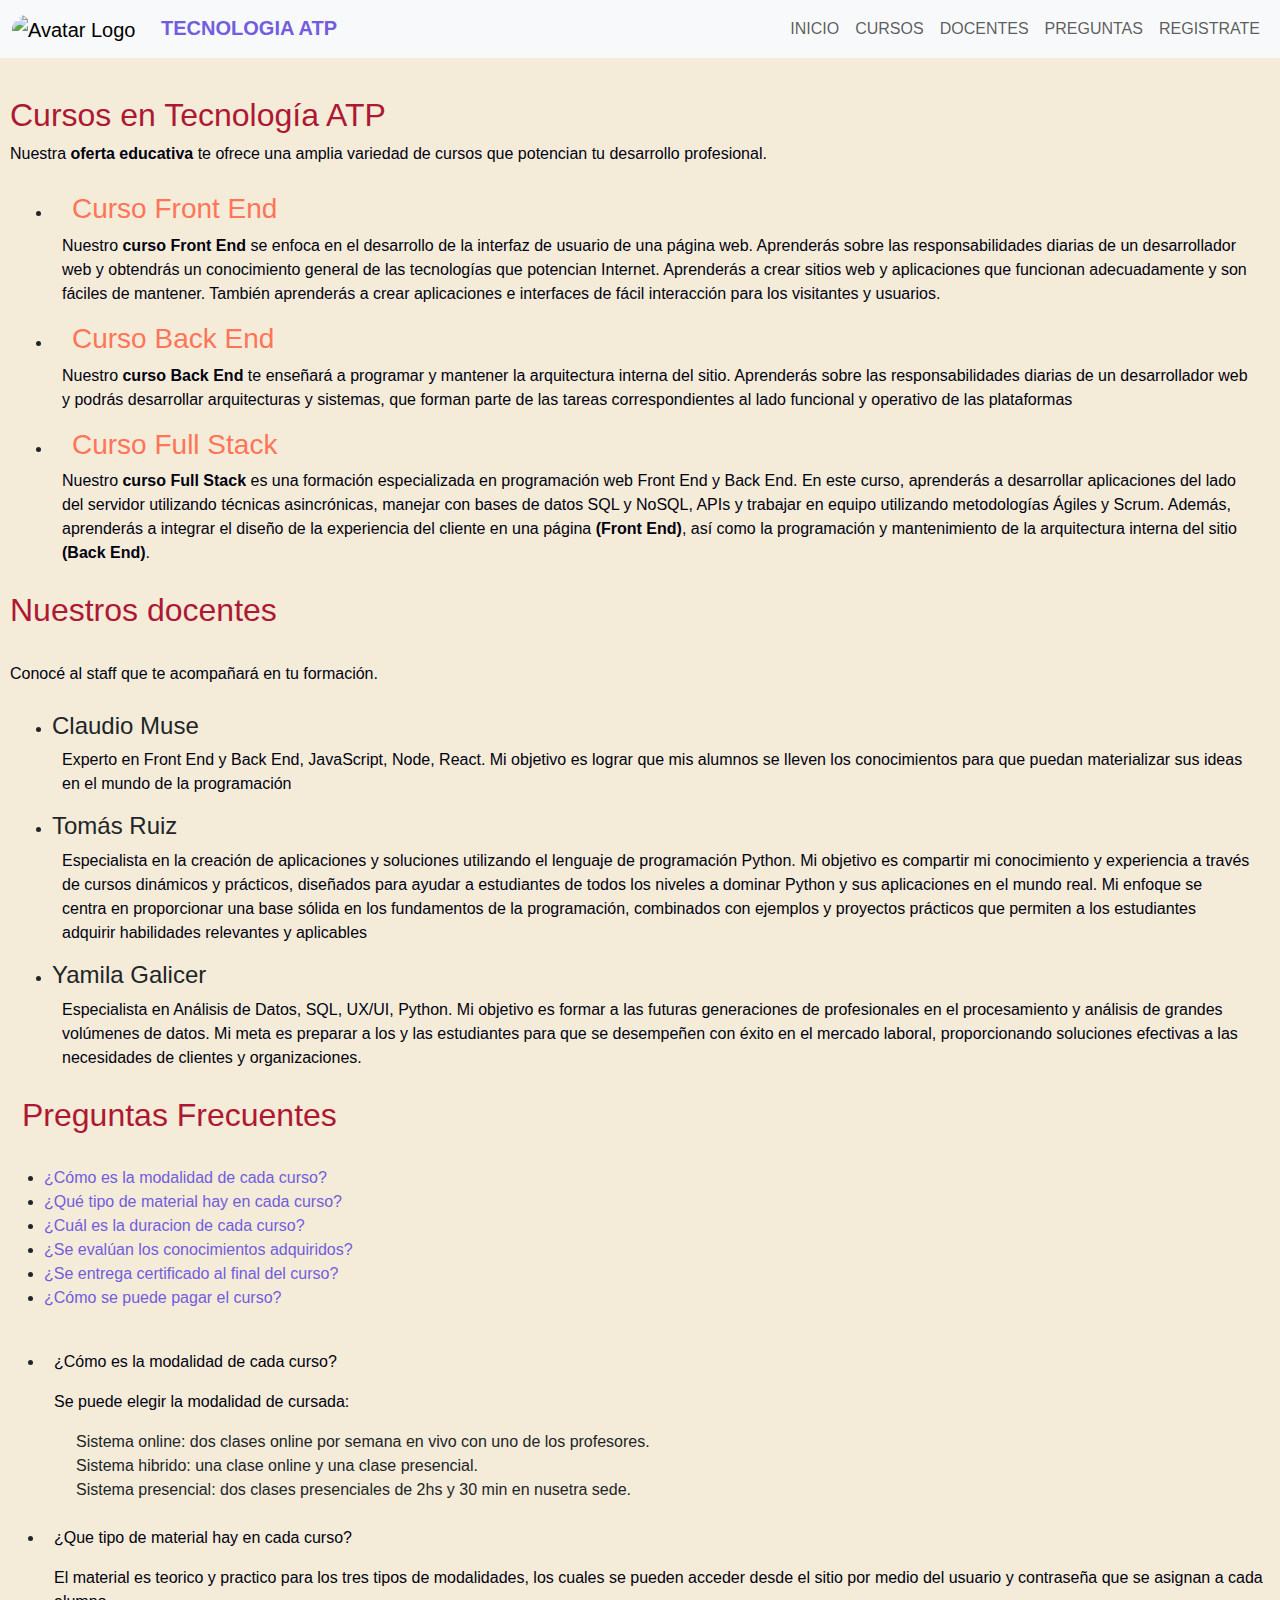
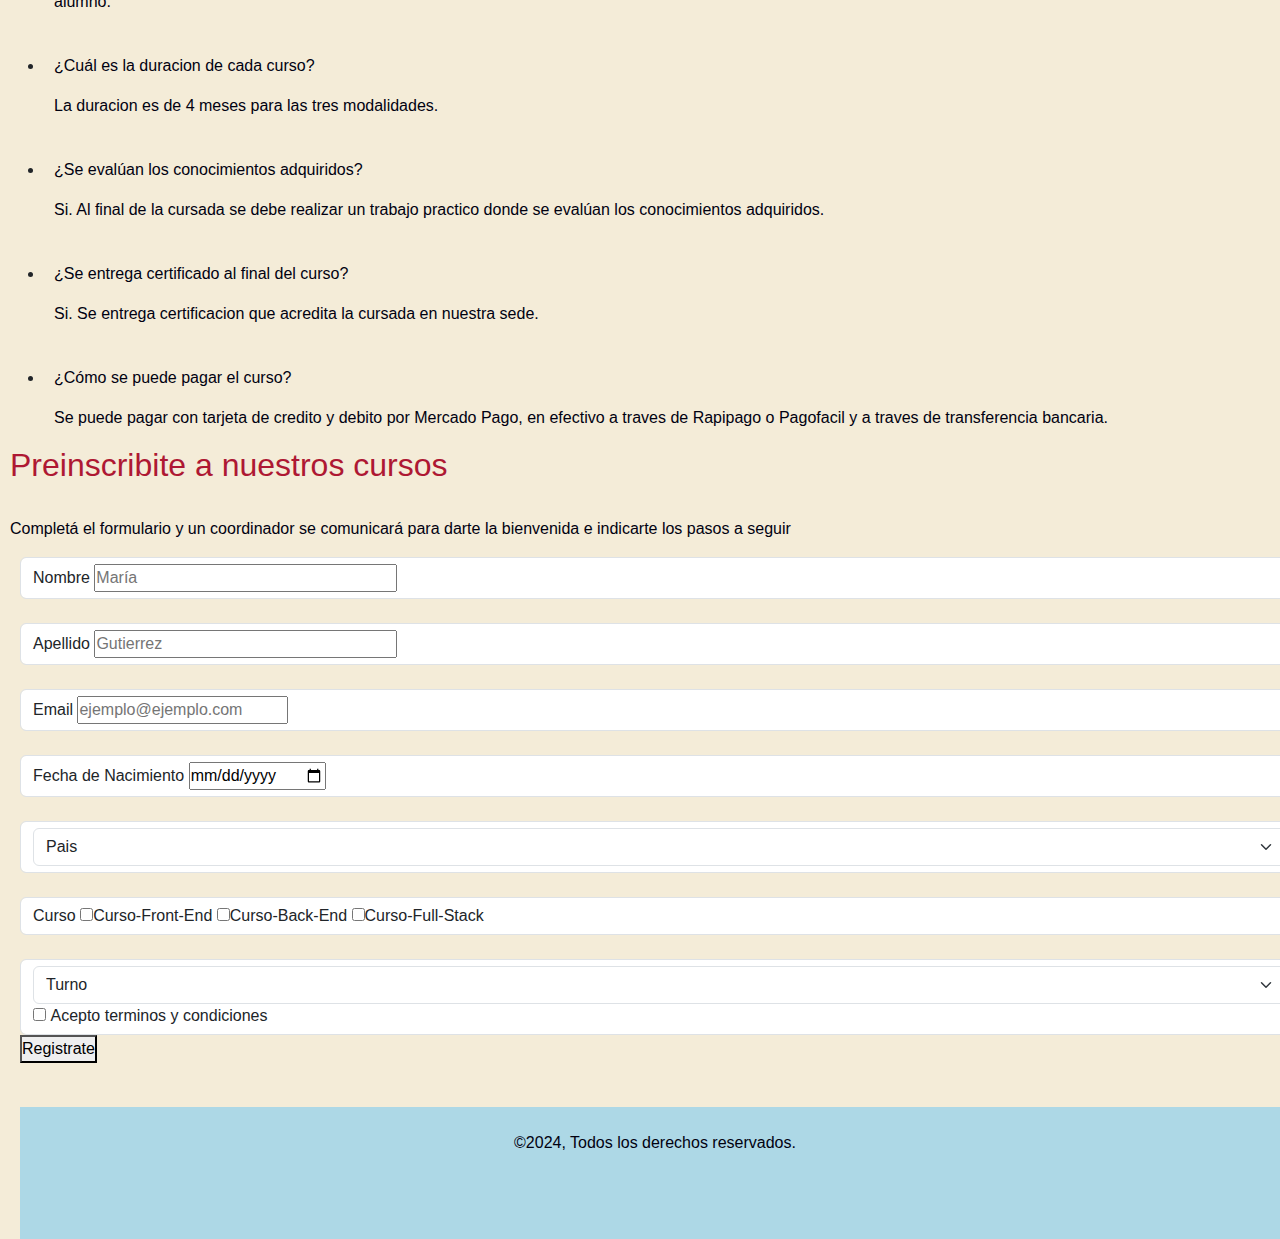
==== commit dc958c99: "Update index.html" ====
--- a/index.html
+++ b/index.html
@@ -58,7 +58,6 @@
             <div>
                 <h2>Cursos en Tecnología ATP</h2>
                 <p>Nuestra <strong>oferta educativa</strong> te ofrece una amplia variedad de cursos que potencian tu desarrollo profesional.</p>
-                <img src="https://cdn.pixabay.com/photo/2017/07/31/11/09/computer-2557299_1280.jpg">
             </div>
             <div class="cursos">
                 <ul>
--- a/css/style.css
+++ b/css/style.css
@@ -1,14 +1,15 @@
 :root{
-    --bg-color:#f4ecd8;
-    --primary-color:#725cdf ;
-    --secondary-color:#010111;
-    --third-color:#ae1833;
-    --third-bis-color:#fe7559;
-    --bg-input-color:#f4f4f4;
+    --bg-color: #f4ecd8;
+    --primary-color: #725cdf;
+    --secondary-color: #010111;
+    --third-color: #ae1833;
+    --third-bis-color: #fe7559;
+    --bg-input-color: #f4f4f4;
 }
 
 body{
-    background-color: #f4ecd8;
+    background-color: var(--bg-color);
+    margin: 0;
 }
 
 *{
@@ -16,103 +17,124 @@
     box-sizing: border-box;
     font-family: Roboto, 'Open Sans', sans-serif;
 }
+
 a{
     text-decoration: none;
-    color:#725cdf;
-}
-h1{
-    background-color: #f4f4f4;
-    color:#010111;
-    font-size: 2vb;
-    .league-spartan-<uniquifier> {
-        font-family: "League Spartan", sans-serif;
-        font-optical-sizing: auto;
-        font-weight: 800;
-        font-style: normal;
-      }
-}
-h2{
-    color:#ae1833;
-}
-h3{
-    color:#fe7559;
-}
-p{
-    color:#010111;
+    color: var(--primary-color);
 }
 
-.cursos{
-    background-color:#f4ecd8;
+h1{
+    background-color: var(--bg-input-color);
+    color: var(--secondary-color);
+    font-size: 2rem;
+    font-family: "League Spartan", sans-serif;
+    font-weight: 800;
+    font-style: normal;
+    padding: 10px;
+    margin-left: 20px;
+    margin-right: 20px;
 }
 
-.docentes{
-    display: flex;
-    list-style:none;
-    gap: 60px;
-    flex-wrap:wrap;
-    background-color:#f4f4f4;
+h2{
+    color: var(--third-color);
+    margin-left: 10px;
 }
 
-.preguntas-frecuentes{
-    background-color:#f4ecd8
+h3{
+    color: var(--third-bis-color);
+    margin-left: 20px;
 }
 
-.registrate{
-    background-color:#f4f4f4
+p{
+    color: var(--secondary-color);
+    margin-left: 10px;
 }
 
-/* Estilos aplicados al header-navbar */
+.cursos,
+.docentes,
+.preguntas-frecuentes,
+.registrate {
+    padding: 10px;
+    text-align: left;
+    margin-left: 10px;
+    margin-right: 20px;
+}
 
 .navbar{
-  position: fixed;
-  top: 0;
-  width: 100%;
+    position: fixed;
+    top: 0;
+    width: 100%;
+    background-color: var(--bg-input-color);
 }
 
 .navbar-text{
     text-decoration: none;
-    color:#725cdf !important;
+    color: var(--primary-color);
     text-align: left;
     font-weight: bold;
-    
+    margin-left: 20px;
 }
 
-/* Estilos que se aplican al footer */
+@media screen and (max-width: 767px) {
+    .navbar {
+        flex-direction: column;
+        align-items: flex-start;
+        padding: 10px 20px;
+    }
+
+    .navbar-text {
+        margin-left: 0;
+        margin-bottom: 10px;
+    }
+
+    .navbar-nav {
+        display: flex;
+        flex-direction: column;
+        align-items: flex-start;
+        width: 100%;
+    }
+
+    .navbar-nav .nav-item {
+        width: 100%;
+        margin-bottom: 10px;
+    }
+
+    .navbar-nav .nav-link {
+        padding: 10px;
+        width: 100%;
+        text-align: left;
+    }
+}
 
 .footer {
     background-color: lightblue;
-    
+    margin-left: 20px;
 }
 
 .footer-content {
-    display:flex;
+    display: flex;
     justify-content: center; 
     align-items: center;
-    
 }
 
 .footer-icons {
-    
-    display:flex;
+    display: flex;
     justify-content: center; 
     align-items: center;
     font-size: 35px;
-    
 }
+
 .fa-brands {
     margin-left: 10px;
     margin-right: 10px;
+}
 
-}
- /* Colores de los iconos del footer*/
-
- .fa-facebook {
+.fa-facebook {
     color: blue;
 }
 
 .fa-whatsapp {
     color: green;
-    
 }
 
 .fa-twitter {
@@ -125,3 +147,19 @@
     background-clip: text;
     -webkit-text-fill-color: transparent;
 }
+
+.form-control {
+    margin-left: 20px;
+}
+
+.error {
+    margin-left: 20px;
+}
+.form-terms {
+    margin-left: 20px; 
+}
+
+button[type="submit"] {
+    margin-left: 20px; 
+    margin-bottom: 20px; 
+}
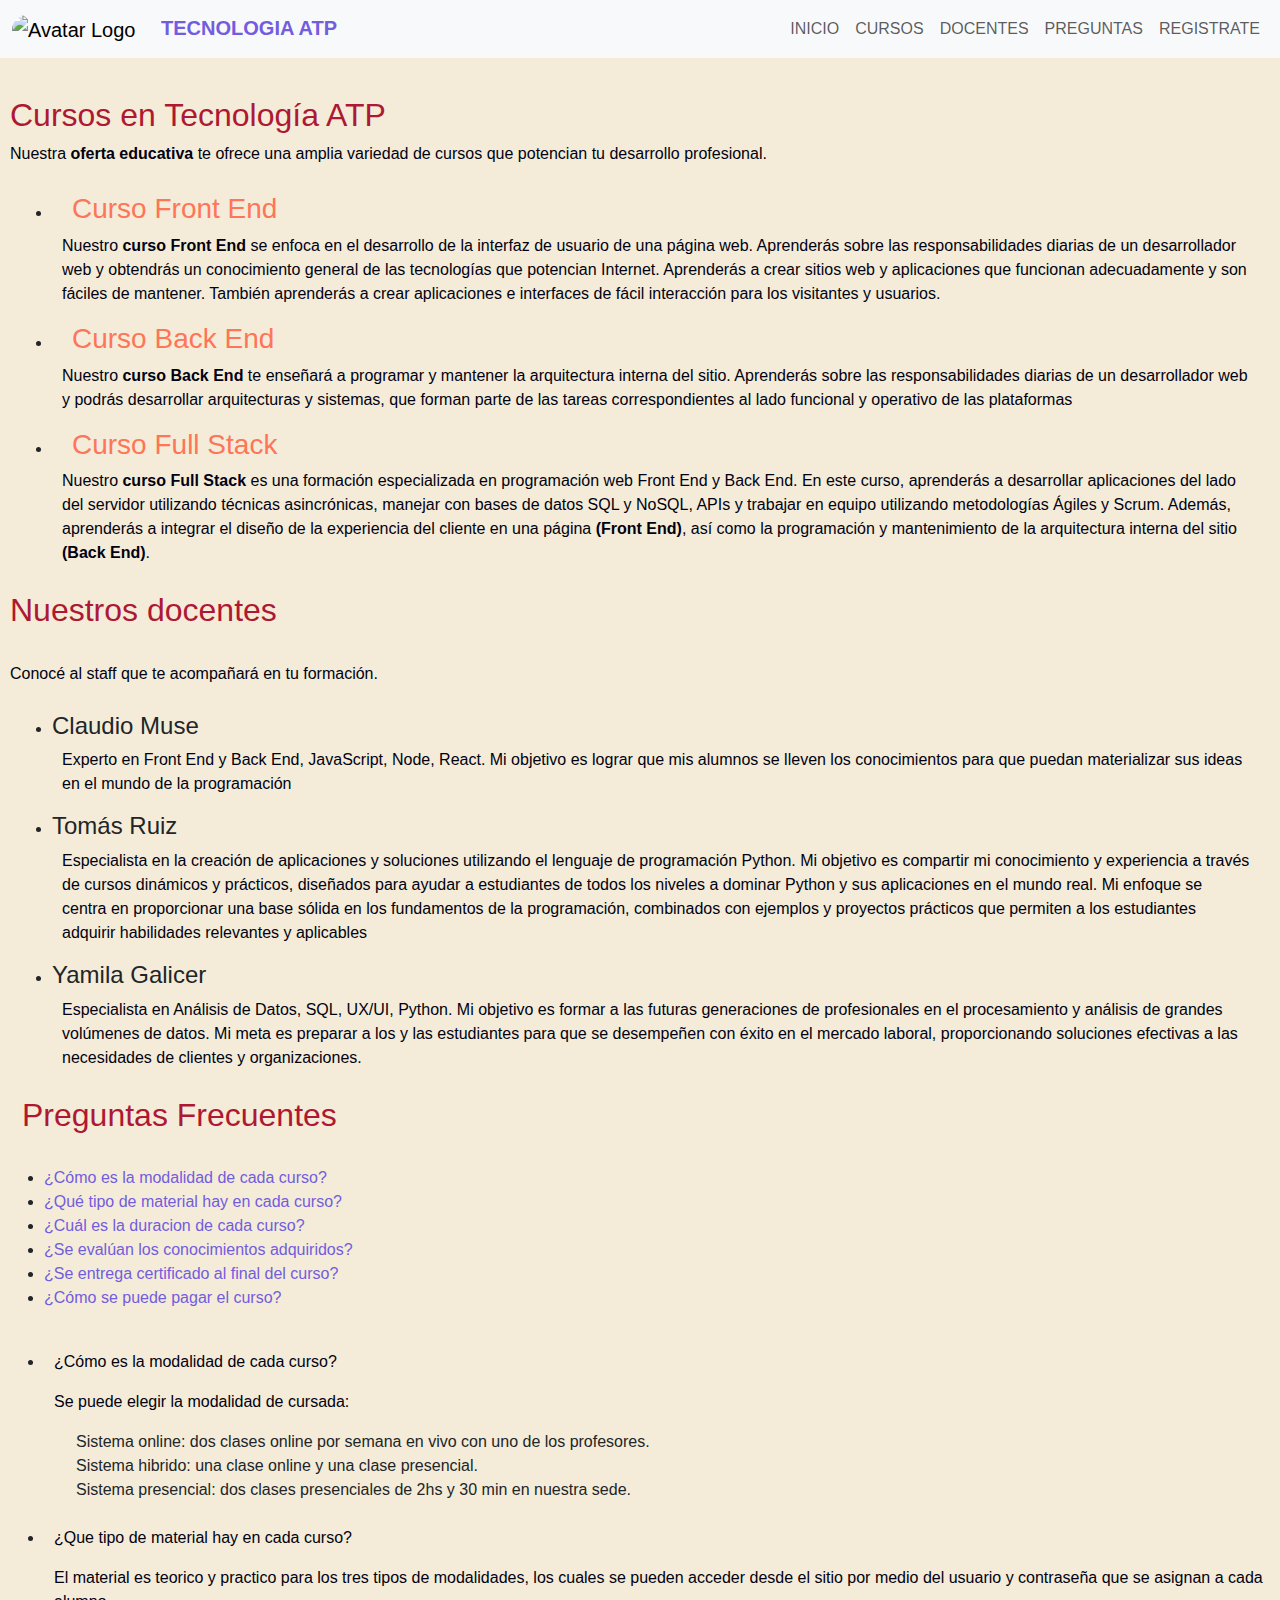
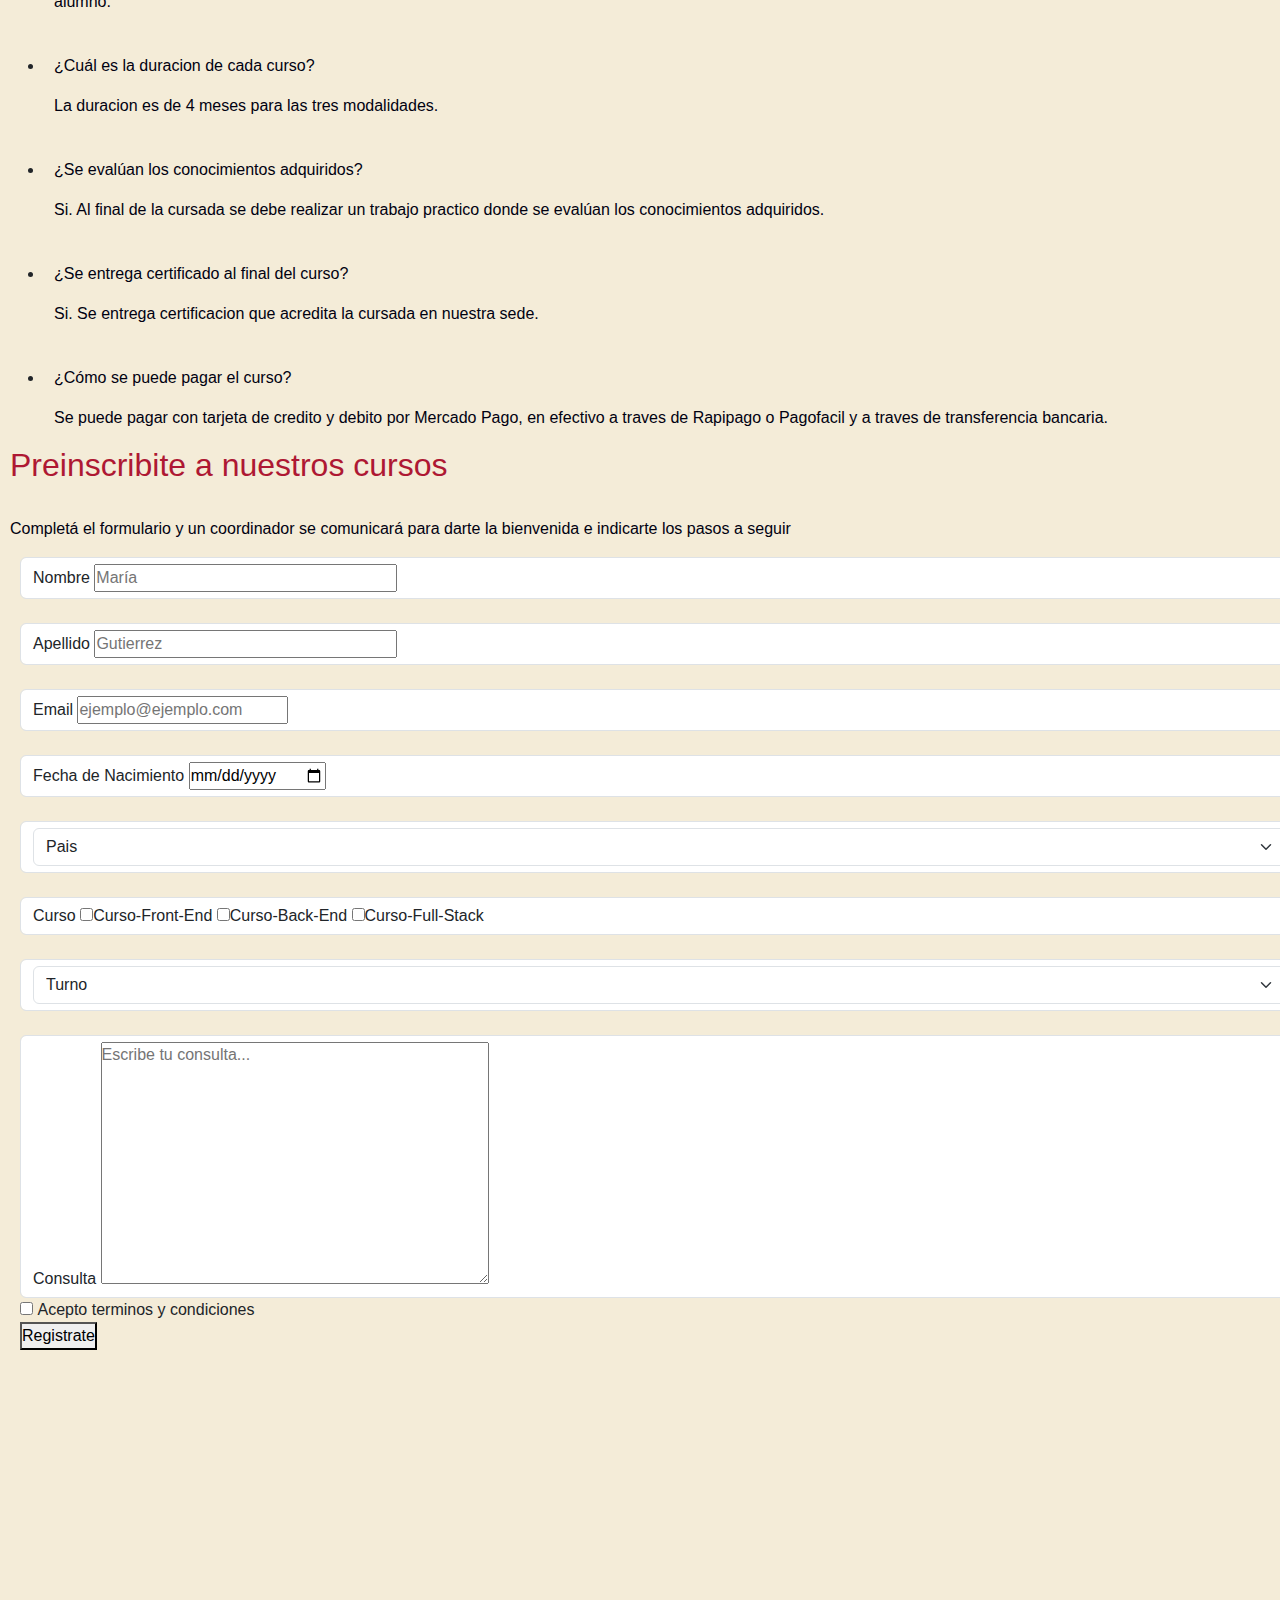
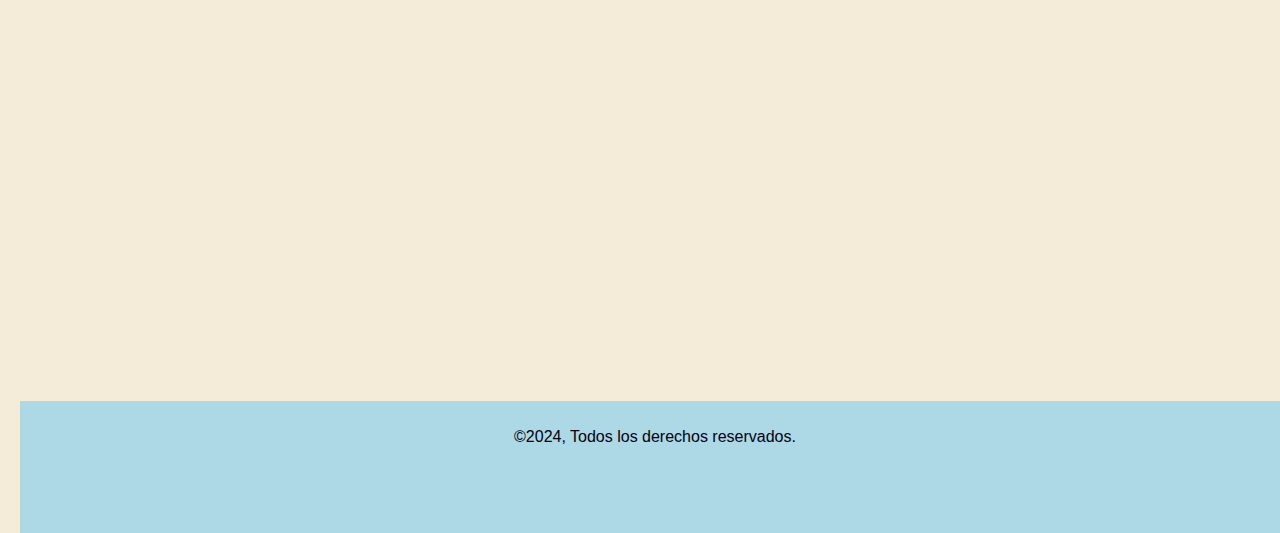
==== commit 5138cd5d: "Add files via upload" ====
--- a/index.html
+++ b/index.html
@@ -1,57 +1,61 @@
 <!DOCTYPE html>
 <html lang="en">
+
 <head>
     <meta charset="UTF-8">
     <meta name="viewport" content="width=device-width, initial-scale=1.0">
-    
+
     <!--Iconos-->
     <link rel="icon" type="image/x-icon" href="./favicon_io/favicon.ico">
     <!--Iconos de Font Awesome-->
-    <link rel="stylesheet" href="https://cdnjs.cloudflare.com/ajax/libs/font-awesome/6.5.2/css/all.min.css" integrity="sha512-SnH5WK+bZxgPHs44uWIX+LLJAJ9/2PkPKZ5QiAj6Ta86w+fsb2TkcmfRyVX3pBnMFcV7oQPJkl9QevSCWr3W6A==" crossorigin="anonymous" referrerpolicy="no-referrer" />
+    <link rel="stylesheet" href="https://cdnjs.cloudflare.com/ajax/libs/font-awesome/6.5.2/css/all.min.css"
+        integrity="sha512-SnH5WK+bZxgPHs44uWIX+LLJAJ9/2PkPKZ5QiAj6Ta86w+fsb2TkcmfRyVX3pBnMFcV7oQPJkl9QevSCWr3W6A=="
+        crossorigin="anonymous" referrerpolicy="no-referrer" />
     <!--GoogleFonts-->
     <link rel="preconnect" href="https://fonts.googleapis.com">
     <link rel="preconnect" href="https://fonts.gstatic.com" crossorigin>
     <link href="https://fonts.googleapis.com/css2?family=League+Spartan:wght@800&display=swap" rel="stylesheet">
-   <!--Bootstrap y JavaScript-->
-   <link href="https://cdn.jsdelivr.net/npm/bootstrap@5.3.3/dist/css/bootstrap.min.css" rel="stylesheet">
-   <script src="https://cdn.jsdelivr.net/npm/bootstrap@5.3.3/dist/js/bootstrap.bundle.min.js"></script>
+    <!--Bootstrap y JavaScript-->
+    <link href="https://cdn.jsdelivr.net/npm/bootstrap@5.3.3/dist/css/bootstrap.min.css" rel="stylesheet">
+    <script src="https://cdn.jsdelivr.net/npm/bootstrap@5.3.3/dist/js/bootstrap.bundle.min.js"></script>
     <!--CSS-->
     <link rel="stylesheet" href="css/style.css">
     <title>Tecnologia ATP -Inicio-</title>
 </head>
-<!--Barra de navegacion-->
-<nav class="navbar navbar-expand-sm bg-light navbar-light" >
-    <div class="container-fluid">
-        <a class="navbar-brand" href="#">
-        <img src="./favicon_io/favicon.ico" alt="Avatar Logo" style="width:40px;" class="rounded-pill"> 
-        <span class="navbar-text">TECNOLOGIA ATP</span>
-        </a>
-        <!--Links-->
-        <ul class="navbar-nav">
-            <li class="nav-item">
-              <a class="nav-link" href="#">INICIO</a>
-            </li>
-            <li class="nav-item">
-              <a class="nav-link" href="#Cursos">CURSOS</a>
-            </li>
-            <li class="nav-item">
-              <a class="nav-link" href="#Docentes">DOCENTES</a>
-            </li>
-            <li class="nav-item">
-                <a class="nav-link" href="#Preguntas-frecuentes">PREGUNTAS</a>
-            </li>
-            <li class="nav-item">
-                <a class="nav-link" href="#Registrate">REGISTRATE</a>
-            </li>
-          </ul>
-
-    </div>
+
+<body>
+    <!--Barra de navegacion-->
+    <nav class="navbar navbar-expand-sm bg-light navbar-light">
+        <div class="container-fluid">
+            <a class="navbar-brand" href="#">
+                <img src="./favicon_io/favicon.ico" alt="Avatar Logo" style="width:40px;" class="rounded-pill">
+                <span class="navbar-text">TECNOLOGIA ATP</span>
+            </a>
+            <!--Links-->
+            <ul class="navbar-nav">
+                <li class="nav-item">
+                    <a class="nav-link" href="#">INICIO</a>
+                </li>
+                <li class="nav-item">
+                    <a class="nav-link" href="#Cursos">CURSOS</a>
+                </li>
+                <li class="nav-item">
+                    <a class="nav-link" href="#Docentes">DOCENTES</a>
+                </li>
+                <li class="nav-item">
+                    <a class="nav-link" href="#Preguntas-frecuentes">PREGUNTAS</a>
+                </li>
+                <li class="nav-item">
+                    <a class="nav-link" href="#Registrate">REGISTRATE</a>
+                </li>
+            </ul>
+        </div>
     </nav>
     <br>
     <br>
     <br>
     <br>
-   
+
     <main>
         <section id="Cursos">
             <a name="Cursos"></a>
@@ -63,7 +67,7 @@
                 <ul>
                     <li>
                         <h3>Curso Front End</h3>
-                        <p>Nuestro <strong>curso Front End</strong> se enfoca en el desarrollo de la interfaz de usuario de una página web. Aprenderás sobre las responsabilidades diarias de un desarrollador web y obtendrás un conocimiento general de las tecnologías que potencian Internet. Aprenderás a crear sitios web y aplicaciones que funcionan adecuadamente y son fáciles de mantener. También aprenderás a crear aplicaciones e interfaces de fácil interacción para los visitantes y usuarios.</p> 
+                        <p>Nuestro <strong>curso Front End</strong> se enfoca en el desarrollo de la interfaz de usuario de una página web. Aprenderás sobre las responsabilidades diarias de un desarrollador web y obtendrás un conocimiento general de las tecnologías que potencian Internet. Aprenderás a crear sitios web y aplicaciones que funcionan adecuadamente y son fáciles de mantener. También aprenderás a crear aplicaciones e interfaces de fácil interacción para los visitantes y usuarios.</p>
                     </li>
                     <li>
                         <h3>Curso Back End</h3>
@@ -117,33 +121,38 @@
             <br>
             <div class="container-fluid">
                 <ul>
-                    <li><p id="mod">¿Cómo es la modalidad de cada curso?</p>
+                    <li>
+                        <p id="mod">¿Cómo es la modalidad de cada curso?</p>
                         <p>Se puede elegir la modalidad de cursada: </p>
                         <ul>Sistema online: dos clases online por semana en vivo con uno de los profesores.</ul>
                         <ul>Sistema hibrido: una clase online y una clase presencial. </ul>
-                        <ul>Sistema presencial: dos clases presenciales de 2hs y 30 min en nusetra sede.</ul>
-                    </li>
-                    <br>
-                    <li><p id="mat">¿Que tipo de material hay en cada curso?</p>
-                        <p>El material es teorico y practico para los tres tipos de modalidades, 
+                        <ul>Sistema presencial: dos clases presenciales de 2hs y 30 min en nuestra sede.</ul>
+                    </li>
+                    <br>
+                    <li>
+                        <p id="mat">¿Que tipo de material hay en cada curso?</p>
+                        <p>El material es teorico y practico para los tres tipos de modalidades,
                             los cuales se pueden acceder desde el sitio por medio del usuario y contraseña
                             que se asignan a cada alumno.</p>
                     </li>
                     <br>
-                    <li><p id="dur">¿Cuál es la duracion de cada curso?</p>
+                    <li>
+                        <p id="dur">¿Cuál es la duracion de cada curso?</p>
                         <p>La duracion es de 4 meses para las tres modalidades.</p>
                     </li>
                     <br>
-                    <li><p id="ev">¿Se evalúan los conocimientos adquiridos?</p>
-                        <p>Si. Al final de la cursada se debe realizar un trabajo practico
-                        donde se evalúan los conocimientos adquiridos.</p>
-                    </li>
-                    <br>
-                    <li><p id="cert">¿Se entrega certificado al final del curso?</p>
+                    <li>
+                        <p id="ev">¿Se evalúan los conocimientos adquiridos?</p>
+                        <p>Si. Al final de la cursada se debe realizar un trabajo practico donde se evalúan los conocimientos adquiridos.</p>
+                    </li>
+                    <br>
+                    <li>
+                        <p id="cert">¿Se entrega certificado al final del curso?</p>
                         <p>Si. Se entrega certificacion que acredita la cursada en nuestra sede.</p>
                     </li>
                     <br>
-                    <li><p id="pago">¿Cómo se puede pagar el curso?</p>
+                    <li>
+                        <p id="pago">¿Cómo se puede pagar el curso?</p>
                         <p>Se puede pagar con tarjeta de credito y debito por Mercado Pago, en efectivo
                             a traves de Rapipago o Pagofacil y a traves de transferencia bancaria.</p>
                     </li>
@@ -159,98 +168,105 @@
                 <div class="form-control">
                     <label for="firstname">Nombre</label>
                     <input size="30" type="text" name="firstname" id="firstname" placeholder="María" required>
-                   </div>
-                    <div class="error" id="error-firstname"></div>
-                        <br>
-                    <div class="form-control">
-                        <label>Apellido</label>
-                        <input size="30" type="text" name="lastname" id="lastname" placeholder="Gutierrez" required>
-                       </div>
-                       <div class="error" id="error-lastname" ></div>
-                <br>
-                       <div class="form-control">
-                           <label>Email</label>
-                           <input type="email" name="email" id="email" placeholder="ejemplo@ejemplo.com" required>
-                       </div>
-                       <div class="error" id="error-email"></div>
-                <br>
-                       <div class="form-control">
-                        <label id="birthdate">Fecha de Nacimiento</label>
-                        <input type="date" name="birthdate" id="birthdate" required>
-                       </div>
-                       <div class="error" id="error-birthdate"></div>
-                           <br>
-                       <div class="form-control">
-                           <select name="country" id="country" class="form-select">
-                           <option value="">Pais</option>
-                           <option value="AR">Argentina</option>
-                           <option value="BO">Bolivia</option>
-                           <option value="BR">Brasil</option>
-                           <option value="CH">Chile</option>
-                           <option value="CO">Colombia</option>
-                           <option value="EC">Ecuador</option>
-                           <option value="PY">Paraguay</option>
-                           <option value="PE">Peru</option>
-                           <option value="UY">Uruguay</option>
-                           <option value="VE">Venezuela</option>
-                       </select>
-                       </div>
-                           <br>
-                       <div class="form-control">
-                        <label id="course">Curso</label>
-                        <input type="checkbox" name="Curso-Front-End" value="1">Curso-Front-End
-                        <input type="checkbox" name="Curso-Back-End" value="2">Curso-Back-End
-                        <input type="checkbox" name="Curso-Full-Stack" value="3">Curso-Full-Stack
-                       </div>
-                       <div class="error" id="error-course"></div>  
-                    </div>
-                <br>
-                    <div class="form-control">
-                        <select name="turno" id="turno" class="form-select">
+                </div>
+                <div class="error" id="error-firstname"></div>
+                <br>
+                <div class="form-control">
+                    <label>Apellido</label>
+                    <input size="30" type="text" name="lastname" id="lastname" placeholder="Gutierrez" required>
+                </div>
+                <div class="error" id="error-lastname"></div>
+                <br>
+                <div class="form-control">
+                    <label>Email</label>
+                    <input type="email" name="email" id="email" placeholder="ejemplo@ejemplo.com" required>
+                </div>
+                <div class="error" id="error-email"></div>
+                <br>
+                <div class="form-control">
+                    <label id="birthdate">Fecha de Nacimiento</label>
+                    <input type="date" name="birthdate" id="birthdate" required>
+                </div>
+                <div class="error" id="error-birthdate"></div>
+                <br>
+                <div class="form-control">
+                    <select name="country" id="country" class="form-select">
+                        <option value="">Pais</option>
+                        <option value="AR">Argentina</option>
+                        <option value="BO">Bolivia</option>
+                        <option value="BR">Brasil</option>
+                        <option value="CH">Chile</option>
+                        <option value="CO">Colombia</option>
+                        <option value="EC">Ecuador</option>
+                        <option value="PY">Paraguay</option>
+                        <option value="PE">Peru</option>
+                        <option value="UY">Uruguay</option>
+                        <option value="VE">Venezuela</option>
+                    </select>
+                </div>
+                <br>
+                <div class="form-control">
+                    <label id="course">Curso</label>
+                    <input type="checkbox" name="Curso-Front-End" value="1">Curso-Front-End
+                    <input type="checkbox" name="Curso-Back-End" value="2">Curso-Back-End
+                    <input type="checkbox" name="Curso-Full-Stack" value="3">Curso-Full-Stack
+                </div>
+                <div class="error" id="error-course"></div>
+                <br>
+                <div class="form-control">
+                    <select name="turno" id="turno" class="form-select">
                         <option value="">Turno</option>
                         <option value="mañana">mañana</option>
                         <option value="tarde">tarde</option>
                         <option value="noche">noche</option>
+                    </select>
+                </div>
+                <br>
+                <div class="form-control">
+                    <label id="consulta">Consulta</label>
+                    <textarea name="comentario" rows="10" cols="40" placeholder="Escribe tu consulta..."></textarea>
+                </div>
+                <div class="form-terms">
+                    <div class="terms">
+                        <input type="checkbox" id="terms">
+                        <label for="terms">Acepto terminos y condiciones</label>
                     </div>
-                            <br>
-                    <div class="form-control">
-                        <label id="consulta">Consulta</label>
-                        <textarea name="comentario" rows="10" cols="40" placeholder="Escribe tu consulta..."></textarea>
-                        </div>
-                       <div class="form-terms">
-                           <div class="terms">
-                               <input type="checkbox" id="terms">
-                               <label for="terms">Acepto terminos y condiciones</label>
-                           </div>
-                       </div>
-                       <button type="submit">Registrate</button>
+                </div>
+                <button type="submit">Registrate</button>
             </form>
             <div id="error-message"></div>
         </section>
+        <!-- Ubicación -->
+        <section id="mapa">
+            <iframe width="100%" height="600" frameborder="0" scrolling="no" marginheight="0" marginwidth="0"
+                src="https://maps.google.com/maps?width=100%25&amp;height=600&amp;hl=es&amp;q=Donovan%20601+(Tecnolog%C3%ADa%20ATP)&amp;t=&amp;z=14&amp;ie=UTF8&amp;iwloc=B&amp;output=embed"><a
+                    href="https://www.gps.ie/car-satnav-gps/">GPS devices</a></iframe>
+        </section>
     </main>
 
     <br>
-<!--Footer-->
-
-<footer class="footer">
-    <br>
-<div class="footer-content">
-    <p>&copy;2024, Todos los derechos reservados.</p>
-</div>  
-<!-- Iconos de las redes sociales-->                
-    <div class="footer-icons">
-        <ul>
-        <!--Facebook-->
-        <i class="fa-brands fa-facebook"></i>
-        <!--Whatsapp-->   
-        <i class="fa-brands fa-whatsapp"></i>
-        <!--Twitter-->
-        <i class="fa-brands fa-twitter"></i>
-        <!--Instagram-->
-        <i class="fa-brands fa-instagram"></i>
-        </ul>
-    </div>
-</footer>
-<script src="js/validarForm.js"></script>
+    <!--Footer-->
+
+    <footer class="footer">
+        <br>
+        <div class="footer-content">
+            <p>&copy;2024, Todos los derechos reservados.</p>
+        </div>
+        <!-- Iconos de las redes sociales-->
+        <div class="footer-icons">
+            <ul>
+                <!--Facebook-->
+                <i class="fa-brands fa-facebook"></i>
+                <!--Whatsapp-->
+                <i class="fa-brands fa-whatsapp"></i>
+                <!--Twitter-->
+                <i class="fa-brands fa-twitter"></i>
+                <!--Instagram-->
+                <i class="fa-brands fa-instagram"></i>
+            </ul>
+        </div>
+    </footer>
+    <script src="js/validarForm.js"></script>
 </body>
+
 </html>
--- a/css/style.css
+++ b/css/style.css
@@ -77,8 +77,8 @@
 
 @media screen and (max-width: 767px) {
     .navbar {
-        flex-direction: column;
-        align-items: flex-start;
+        position: relative;
+        width: 100%;
         padding: 10px 20px;
     }
 
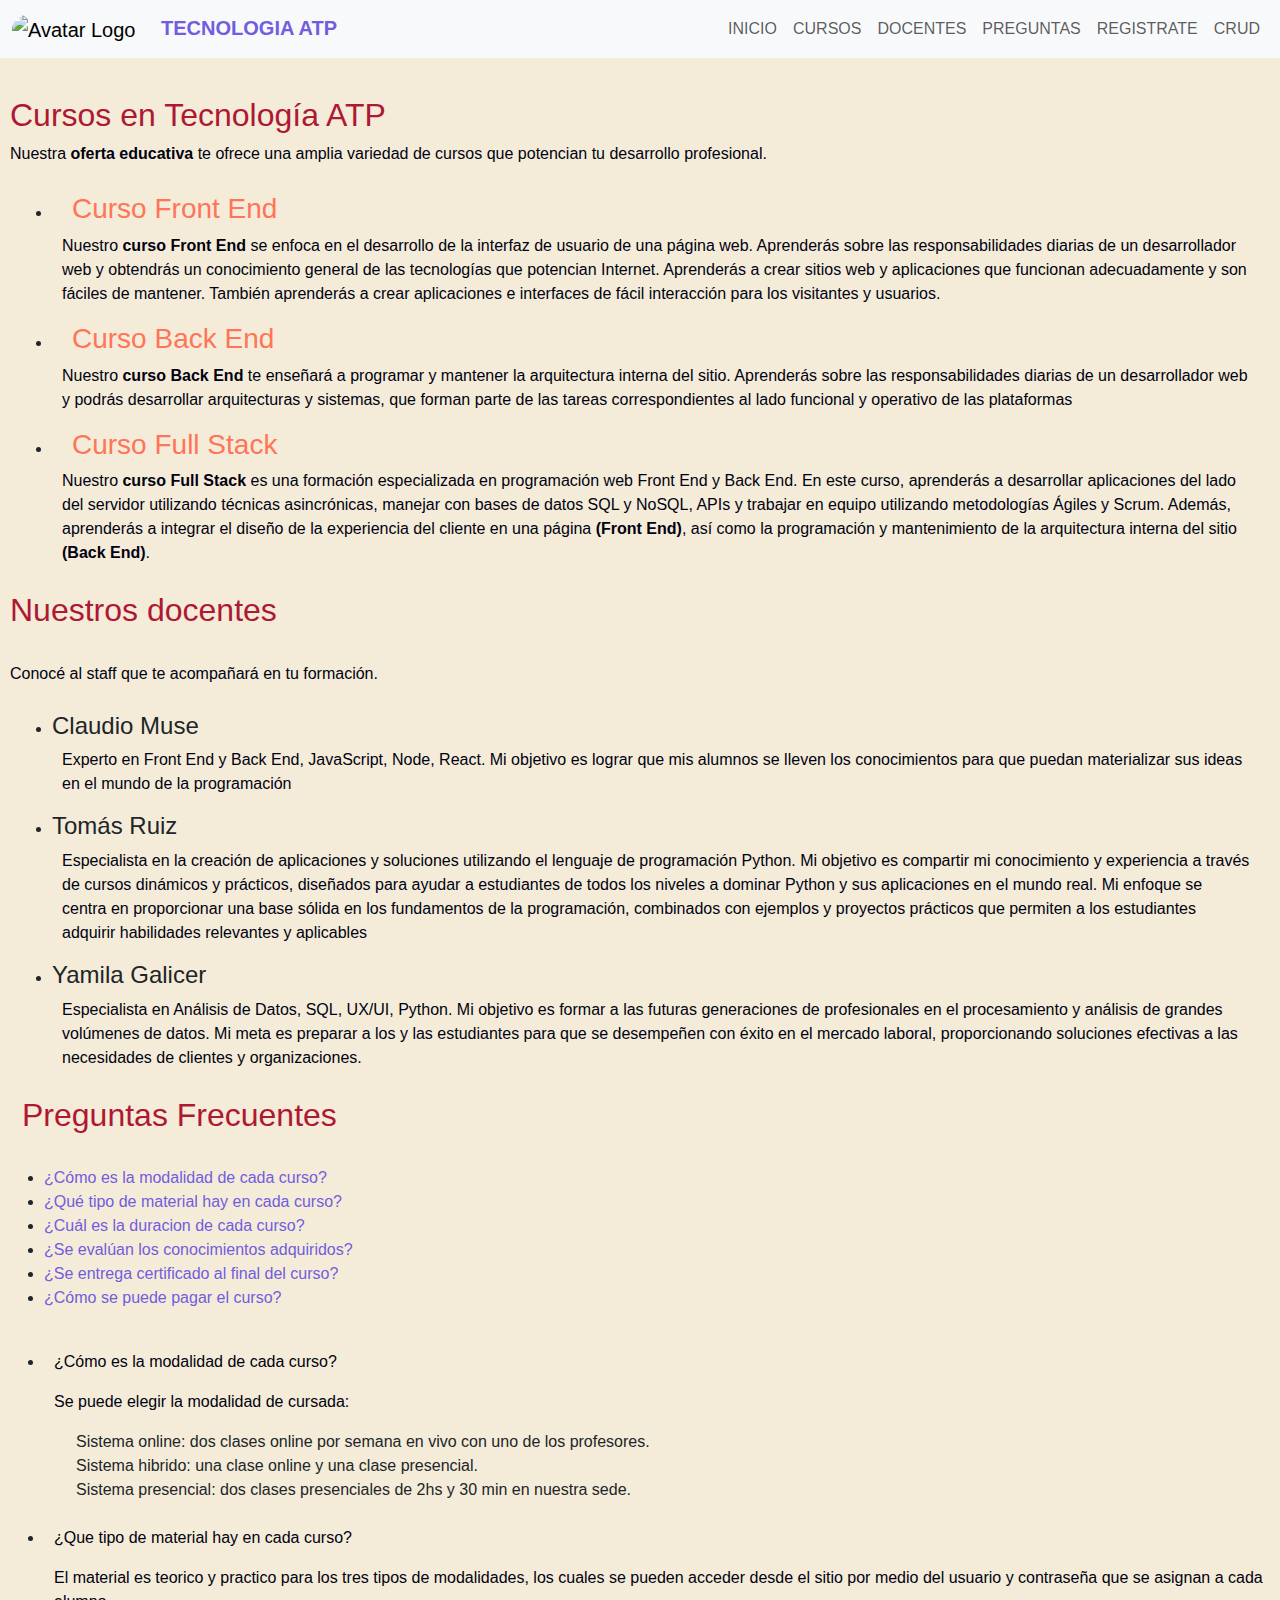
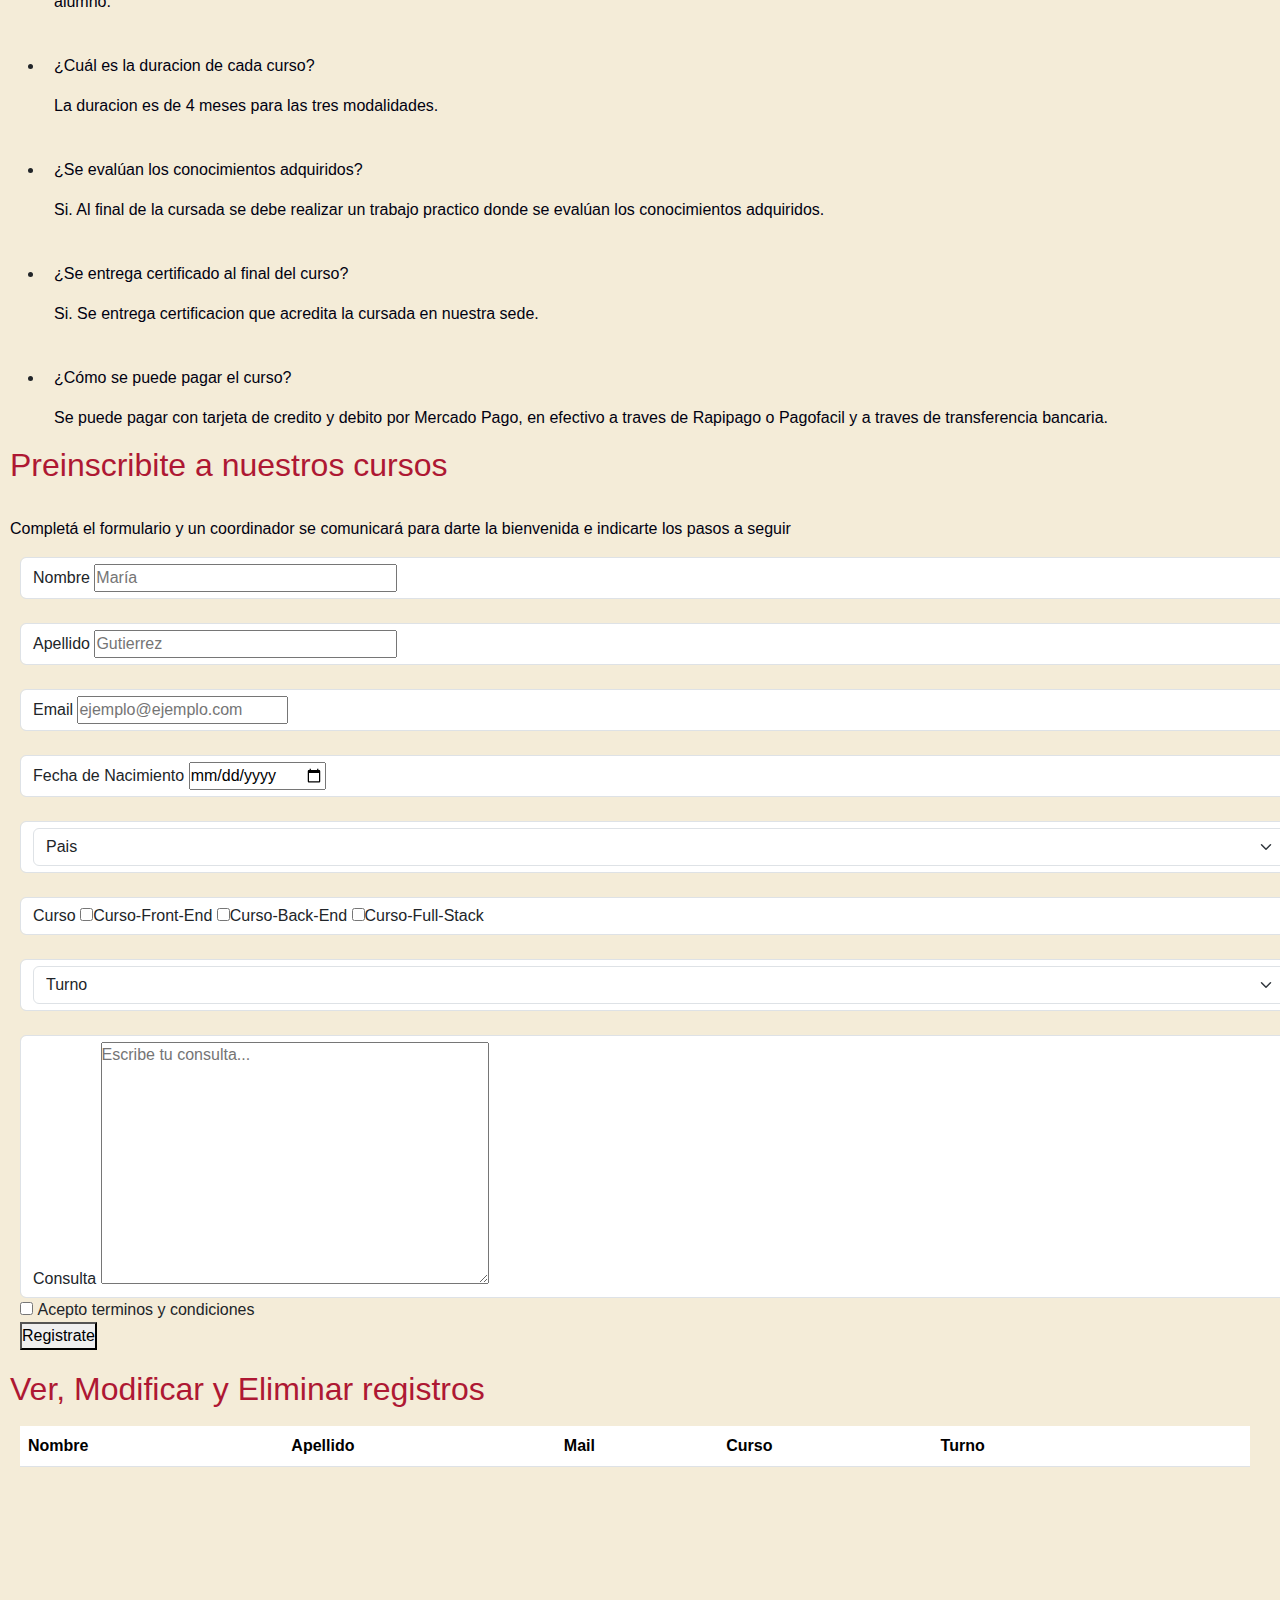
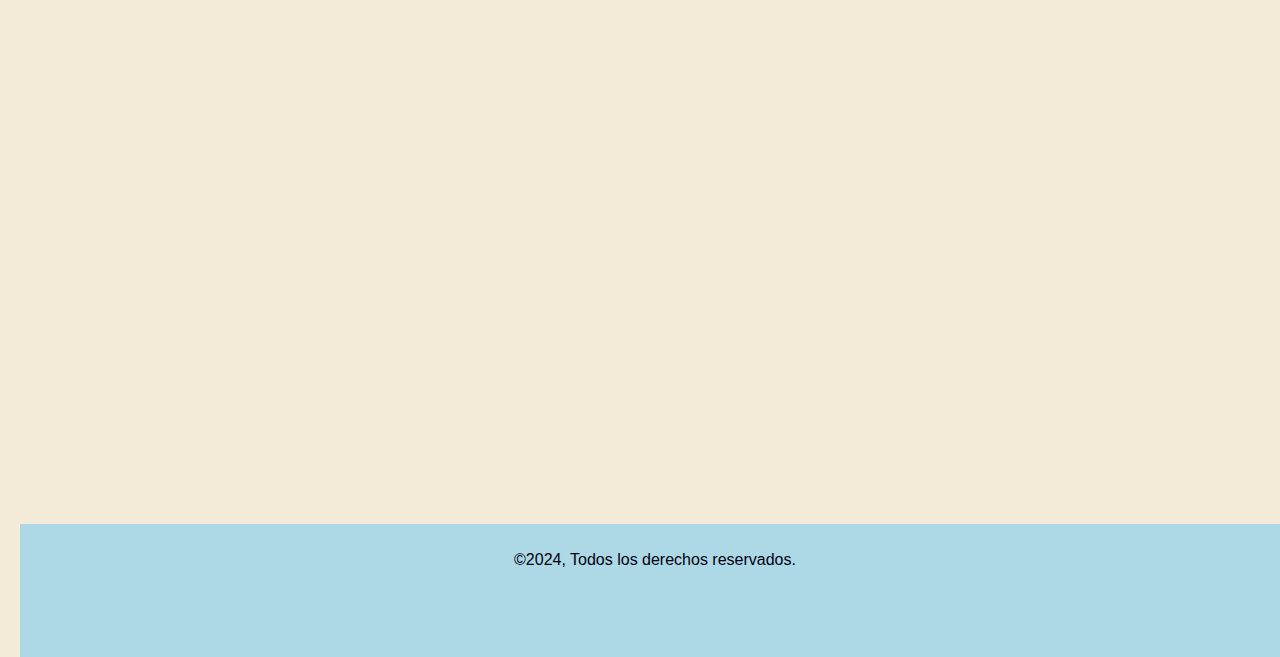
==== commit aa8320de: "Commit hecho por Claudio Muse incluyendo la tabla para el Crud" ====
--- a/index.html
+++ b/index.html
@@ -48,6 +48,9 @@
                 <li class="nav-item">
                     <a class="nav-link" href="#Registrate">REGISTRATE</a>
                 </li>
+                <li class="nav-item">
+                    <a class="nav-link" href="#Crud">CRUD</a>
+                </li>
             </ul>
         </div>
     </nav>
@@ -236,12 +239,38 @@
             </form>
             <div id="error-message"></div>
         </section>
+        <!--CRUD Aqui se visualizan y se modifican los datos provenientes de la base de datos-->
+        <section id="Crud">
+            <a name="Crud"></a>
+            <h2>Ver, Modificar y Eliminar registros</h2>
+            <div class="row table-responsive">
+                <table class="table">
+                    <thead>
+                        <tr>
+                            <th>Nombre</th>
+                            <th>Apellido</th>
+                            <th>Mail</th>
+                            <th>Curso</th>
+                            <th>Turno</th>
+                            <th></th>
+                            <th></th>                            
+                        </tr>
+                    </thead>
+                    <tbody>
+
+                    </tbody>
+
+                </table>
+
+            </div>
+        </section>
         <!-- Ubicación -->
         <section id="mapa">
             <iframe width="100%" height="600" frameborder="0" scrolling="no" marginheight="0" marginwidth="0"
                 src="https://maps.google.com/maps?width=100%25&amp;height=600&amp;hl=es&amp;q=Donovan%20601+(Tecnolog%C3%ADa%20ATP)&amp;t=&amp;z=14&amp;ie=UTF8&amp;iwloc=B&amp;output=embed"><a
                     href="https://www.gps.ie/car-satnav-gps/">GPS devices</a></iframe>
         </section>
+        
     </main>
 
     <br>
--- a/css/style.css
+++ b/css/style.css
@@ -53,7 +53,8 @@
 .cursos,
 .docentes,
 .preguntas-frecuentes,
-.registrate {
+.registrate,
+.row{
     padding: 10px;
     text-align: left;
     margin-left: 10px;
